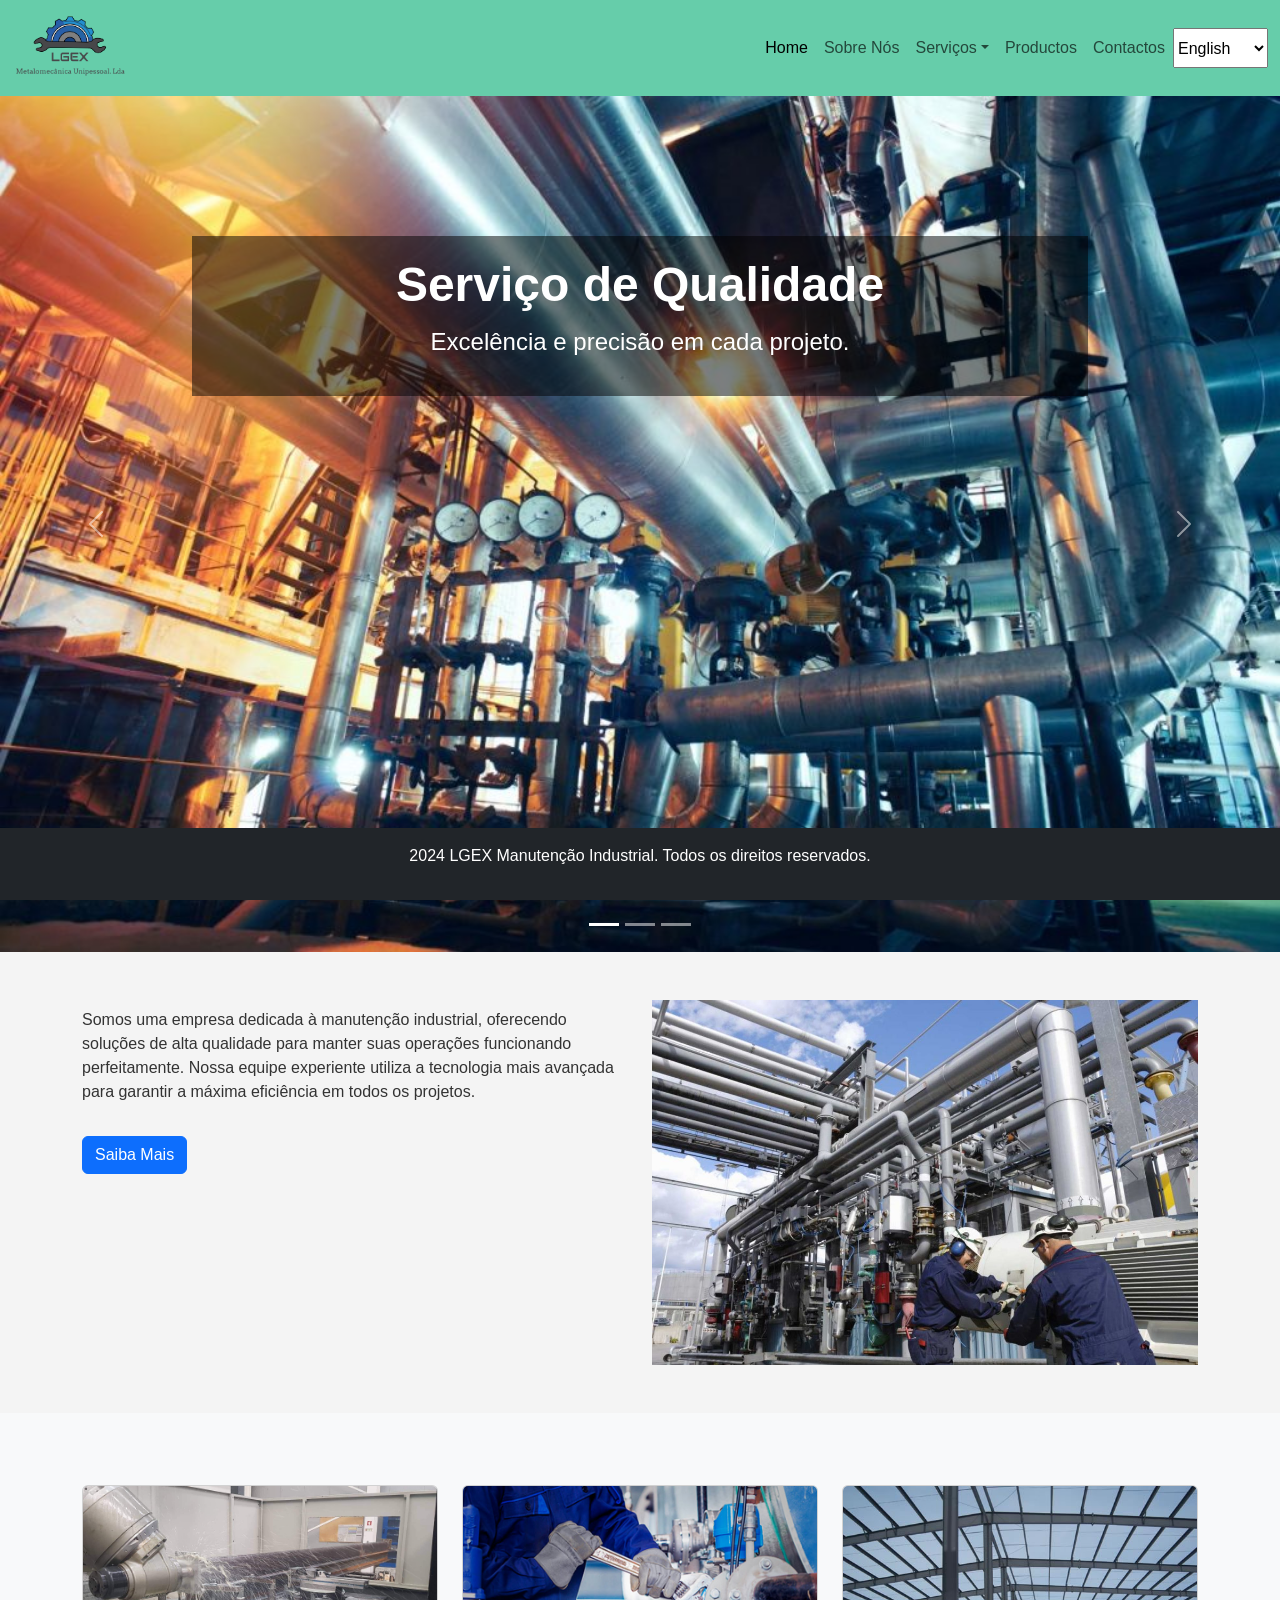
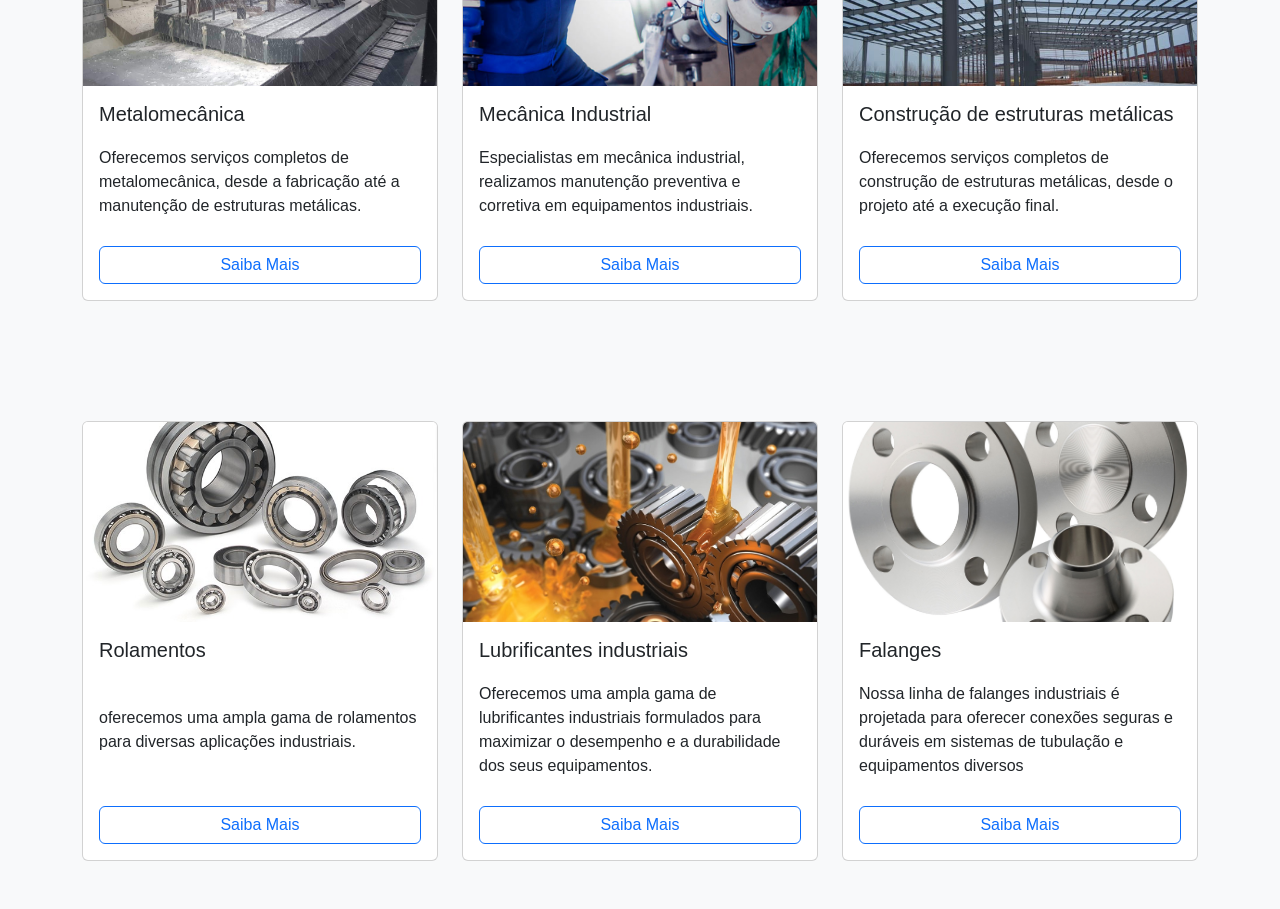
==== index.html @ 0d92b2eb "last on 04.09.2024" ====
<!DOCTYPE html>
<html lang="pt">
<head>
    <meta charset="UTF-8">
    <meta name="viewport" content="width=device-width, initial-scale=1.0">
    <title>Empresa de Manutenção Industrial</title>
    <link href="https://cdn.jsdelivr.net/npm/bootstrap@5.3.0/dist/css/bootstrap.min.css" rel="stylesheet">
    <link rel="stylesheet" href="css/style.css">

    <style>
        body {
            display: flex;
            flex-direction: column;
            min-height: 100vh;
        }
        .content {
            flex: 1;
        }
        footer {
            position: fixed;
            bottom: 0;
            width: 100%;
        }
    </style>
   
 
</head>
<body>
    <!-- Navbar -->
    <nav class="navbar navbar-expand-lg navbar-milk bg-milk">
        <div class="container-fluid">
            <a class="navbar-brand" href="index.html">
                <img src="img/400PngdpiLogo.png" alt="LGEX" height="70">
            </a>
            <button class="navbar-toggler" type="button" data-bs-toggle="collapse" data-bs-target="#navbarNav" aria-controls="navbarNav" aria-expanded="false" aria-label="Toggle navigation">
                <span class="navbar-toggler-icon"></span>
            </button>
            <div class="collapse navbar-collapse" id="navbarNav">
                <ul class="navbar-nav ms-auto">
                    <li class="nav-item">
                        <a class="nav-link active" aria-current="page" href="index.html">Home</a>
                    </li>

                    <li class="nav-item">
                        <a class="nav-link" href="about.html" data-lang="about-us">Sobre Nós</a>
                    </li>

                     <!-- Dropdown de Serviços -->
                <li class="nav-item dropdown">
                    <a class="nav-link dropdown-toggle" href="#" id="navbarDropdownServices" role="button" data-bs-toggle="dropdown" aria-expanded="false" data-lang="services">
                        Serviços
                    </a>
                    <ul class="dropdown-menu" aria-labelledby="navbarDropdownServices">
                        <li><a class="dropdown-item" href="services-metalomecanica.html" data-lang="Metalworking">Metalomecânica</a></li>
                        <li><a class="dropdown-item" href="services-mecanica-industrial.html" data-lang="Industrial-Mechanics">Mecânica Industrial</a></li>
                        <li><a class="dropdown-item" href="services-pintura.html" data-lang="painting">Pintura</a></li>
                        <li><a class="dropdown-item" href="services-reparacao-maquinas.html" data-lang="machine-repair">Reparação de Máquinas</a></li>
                        <li><a class="dropdown-item" href="services-construcao-estruturas.html" data-lang="construction-of-metallic-structures">Construção de Estruturas Metálicas</a></li>
                        <li><a class="dropdown-item" href="services-tratamento-superficies.html" data-lang="surface-treatment">Tratamento de Superfícies</a></li>
                    </ul>
                </li>

                <li class="nav-item">
                    <a class="nav-link" href="products.html" data-lang="products">Produtos</a>
                </li>
				 
                    
                   <li class="nav-item">
                        <a class="nav-link" href="contacts.html" data-lang="contacts">Contatos</a>
                    </li>
                    
                    <label for="language-select"></label>
                    <select id="language-select">
                        <option value="en" >English</option>
                        <option value="fr" >Français</option>
                        <option value="de">Deutsch</option>
                        <option value="pt" >Português</option>
                    </select>

                    

                </ul>
            </div>
        </div>
    </nav>

    <!-- Carousel -->
    <div id="carouselExampleIndicators" class="carousel slide" data-bs-ride="carousel">
        <div class="carousel-indicators">
            <button type="button" data-bs-target="#carouselExampleIndicators" data-bs-slide-to="0" class="active" aria-current="true" aria-label="Slide 1"></button>
            <button type="button" data-bs-target="#carouselExampleIndicators" data-bs-slide-to="1" aria-label="Slide 2"></button>
            <button type="button" data-bs-target="#carouselExampleIndicators" data-bs-slide-to="2" aria-label="Slide 3"></button>
        </div>
        <div class="carousel-inner">
            <div class="carousel-item active">
                <img src="img/industrial2.jpg" class="d-block w-100 carousel-image" alt="Serviço de Qualidade">
                <div class="carousel-caption d-none d-md-block">
                    <h1 data-lang="quality-service">Serviço de Qualidade</h1>
                    <p data-lang="quality-description">Excelência e precisão em cada projeto.</p>
                </div>
            </div>
            <div class="carousel-item">
                <img src="img/industrial1.jfif" class="d-block w-100 carousel-image" alt="Tecnologia Avançada">
                <div class="carousel-caption d-none d-md-block">
                    <h1 data-lang="advanced-technology">Tecnologia Avançada</h1>
                    <p data-lang="technology-description">Inovação para máxima eficiência.</p>
                </div>
            </div>
            <div class="carousel-item">
                <img src="imagem/equipa1.jpg" class="d-block w-100 carousel-image" alt="Equipa Experiente">
                <div class="carousel-caption d-none d-md-block">
                    <h1 data-lang="experienced-team">Equipe Experiente</h1>
                    <p data-lang="team-description">Profissionais altamente qualificados.</p>
                </div>
            </div>
        </div>
        <button class="carousel-control-prev" type="button" data-bs-target="#carouselExampleIndicators" data-bs-slide="prev">
            <span class="carousel-control-prev-icon" aria-hidden="true"></span>
            <span class="visually-hidden">Previous</span>
        </button>
        <button class="carousel-control-next" type="button" data-bs-target="#carouselExampleIndicators" data-bs-slide="next">
            <span class="carousel-control-next-icon" aria-hidden="true"></span>
            <span class="visually-hidden">Next</span>
        </button>
    </div>

    <!-- More Section-->
     <!-- About Us Section -->
    <section class="py-5">
        <div class="container">
            <div class="row">
                <div class="col-md-6">
                    <h2 data-lang=""></h2>
                    <p data-lang="home-description"></p>
                    <a href="about.html" class="btn btn-primary mt-3" data-lang="Find-out-more">Saiba Mais</a>
                </div>
                <div class="col-md-6">
                    <img src="imagem/manutencao.jpg" class="img-fluid" alt="Manutenção Industrial">
                </div>
            </div>
        </div>
    </section>

    <!-- Services Section More -->
    <section class="bg-light py-5">
        <div class="container">
            <h2 class="text-center mb-4"></h2>
            <div class="row">
                <div class="col-md-4">
                    <div class="card mb-4 fixed-card">
                        <img src="imagem/metalo.jfif" class="card-img-top fixed-image" alt="Metalomecânica">
                        <div class="card-body">
                            <h5 class="card-title" data-lang="Metalworking">Metalomecânica</h5>
                            <p class="card-text" data-lang="metalworking-service">Oferecemos serviços completos de metalomecânica, desde a fabricação até a manutenção de estruturas metálicas.</p>
                            <a href="services-metalomecanica.html" class="btn btn-outline-primary" data-lang="Find-out-more">Saiba Mais</a>
                        </div>
                    </div>
                </div>
                <div class="col-md-4">
                    <div class="card mb-4 fixed-card">
                        <img src="imagem/mecanicanica_industrial.jpg" class="card-img-top fixed-image" alt="Mecânica Industrial">
                        <div class="card-body">
                            <h5 class="card-title" data-lang="Industrial-Mechanics">Mecânica Industrial</h5>
                            <p class="card-text" data-lang="Industrial-Mechanics-desc">Especialistas em mecânica industrial, realizamos manutenção preventiva e corretiva em equipamentos industriais.</p>
                            <a href="services-mecanica-industrial.html" class="btn btn-outline-primary" data-lang="Find-out-more">Saiba Mais</a>
                        </div>
                    </div>
                </div>
                <div class="col-md-4">
                    <div class="card mb-4 fixed-card">
                        <img src="imagem/bulding_metelic.jpg" class="card-img-top fixed-image" alt="">
                        <div class="card-body">
                            <h5 class="card-title" data-lang="construction-of-metallic-structures"></h5>
                            <p class="card-text" data-lang="construction-of-metallic-structures-desc">Oferecemos serviços completos de construção de estruturas metálicas, desde o projeto até a execução final.</p>
                            <a href="services-construcao-estruturas.html" class="btn btn-outline-primary" data-lang="Find-out-more">Saiba Mais</a>
                        </div>
                    </div>
                </div>
            </div>
        </div>
    </section>
    

<!-- Services Section More -->
<section class="bg-light py-5">
    <div class="container">
        <h2 class="text-center mb-4"></h2>
        <div class="row">
            <div class="col-md-4">
                <div class="card mb-4 fixed-card">
                    <img src="imagem/rolamentos1.jpg" class="card-img-top fixed-image" alt="Metalomecânica">
                    <div class="card-body">
                        <h5 class="card-title" data-lang="bearings">Rolamentos</h5>
                        <p class="card-text" data-lang="bearings-desc"> oferecemos uma ampla gama de rolamentos para diversas aplicações industriais.</p>
                        <a href="products.html" class="btn btn-outline-primary" data-lang="Find-out-more">Saiba Mais</a>
                    </div>
                </div>
            </div>
            <div class="col-md-4">
                <div class="card mb-4 fixed-card">
                    <img src="imagem/lubrificantes.jpg" class="card-img-top fixed-image" alt="Mecânica Industrial">
                    <div class="card-body">
                        <h5 class="card-title" data-lang="Industrial-lubricants">Lubrificantes industriais</h5>
                        <p class="card-text" data-lang="Industrial-lubricants-desc"></p>
                        <a href="products.html" class="btn btn-outline-primary" data-lang="Find-out-more">Saiba Mais</a>
                    </div>
                </div>
            </div>
            <div class="col-md-4">
                <div class="card mb-4 fixed-card">
                    <img src="imagem/Flanges.jpg" class="card-img-top fixed-image" alt="Flanges">
                    <div class="card-body">
                        <h5 class="card-title" data-lang="flanges">Falanges</h5>
                        <p class="card-text" data-lang="flanges-desc">A pintura industrial é fundamental para proteger e prolongar a vida útil de equipamentos e estruturas metálicas.</p>
                        <a href="products.html" class="btn btn-outline-primary" data-lang="Find-out-more">Saiba Mais</a>
                    </div>
                </div>
            </div>
        </div>
    </div>
</section>



   

    <!-- Footer -->
    <footer class="bg-dark text-white text-center py-3">
        <p data-lang="copyright">&copy; 2024 LGEX Manutenção Industrial. Todos os direitos reservados.</p>
    </footer>

    <script src="https://cdn.jsdelivr.net/npm/bootstrap@5.3.0/dist/js/bootstrap.bundle.min.js"></script>
    <script>
        const translations = {
            pt: {
                'quality-service': 'Serviço de Qualidade',
                'quality-description': 'Excelência e precisão em cada projeto.',
                'advanced-technology': 'Tecnologia Avançada',
                'technology-description': 'Inovação para máxima eficiência.',
                'experienced-team': 'Equipe Experiente',
                'team-description': 'Profissionais altamente qualificados.',
                
                'about-us':'Sobre Nós',
                'services':'Serviços',
                'products':'Productos',
                'contacts':'Contactos',
                'home-description':'Somos uma empresa dedicada à manutenção industrial, oferecendo soluções de alta qualidade para manter suas operações funcionando perfeitamente. Nossa equipe experiente utiliza a tecnologia mais avançada para garantir a máxima eficiência em todos os projetos.',
                'Find-out-more':'Saiba Mais',
                
                'construction-of-metallic-structures':'Construção de estruturas metálicas',
                'construction-of-metallic-structures-desc':'Oferecemos serviços completos de construção de estruturas metálicas, desde o projeto até a execução final.',
                'bearings':'Rolamentos',
                'bearings-desc':' oferecemos uma ampla gama de rolamentos para diversas aplicações industriais.',
                'flanges':'Falanges',
                'flanges-desc':'Nossa linha de falanges industriais é projetada para oferecer conexões seguras e duráveis em sistemas de tubulação e equipamentos diversos',
                'Industrial-lubricants':'Lubrificantes industriais',
                'Industrial-lubricants-desc':'Oferecemos uma ampla gama de lubrificantes industriais formulados para maximizar o desempenho e a durabilidade dos seus equipamentos.',
               

                'metalworking-service':'Oferecemos serviços completos de metalomecânica, desde a fabricação até a manutenção de estruturas metálicas.',
                'Metalworking':'Metalomecânica',
                'copyright':' 2024 LGEX Manutenção Industrial. Todos os direitos reservados.',
                 //about us
                 //Home
                'quality-service': 'Serviço de Qualidade',
                'quality-description': 'Excelência e precisão em cada projeto.',
                'advanced-technology': 'Tecnologia Avançada',
                'technology-description': 'Inovação para máxima eficiência.',
                'experienced-team': 'Equipe Experiente',
                'team-description': 'Profissionais altamente qualificados.',
                
                'about-us':'Sobre Nós',
                'services':'Serviços',
                'products':'Productos',
                'contacts':'Contactos',
                'home-description':'Somos uma empresa dedicada à manutenção industrial, oferecendo soluções de alta qualidade para manter suas operações funcionando perfeitamente. Nossa equipe experiente utiliza a tecnologia mais avançada para garantir a máxima eficiência em todos os projetos.',
                'Find-out-more':'Saiba Mais',
                'Industrial-Mechanics':'Mecânica Industrial',
                'Industrial-Mechanics-desc':'Especialistas em mecânica industrial, realizamos manutenção preventiva e corretiva em equipamentos industriais.',
                'construction-of-metallic-structures':'Construção de estruturas metálicas',
                'construction-of-metallic-structures-desc':'Oferecemos serviços completos de construção de estruturas metálicas, desde o projeto até a execução final.',
                'bearings':'Rolamentos',
                'bearings-desc':' oferecemos uma ampla gama de rolamentos para diversas aplicações industriais.',
                'flanges':'Falanges',
                'flanges-desc':'Nossa linha de falanges industriais é projetada para oferecer conexões seguras e duráveis em sistemas de tubulação e equipamentos diversos',
                'Industrial-lubricants':'Lubrificantes industriais',
                'Industrial-lubricants-desc':'Oferecemos uma ampla gama de lubrificantes industriais formulados para maximizar o desempenho e a durabilidade dos seus equipamentos.',
               

                'metalworking-service':'Oferecemos serviços completos de metalomecânica, desde a fabricação até a manutenção de estruturas metálicas.',
                'Metalworking':'Metalomecânica',
                'copyright':' 2024 LGEX Manutenção Industrial. Todos os direitos reservados.',

                //about us
                'about-us-desc':'Conheça mais sobre a nossa empresa, missão, visão e valores.',
                'about-us-desc1':'Nossa missão é garantir a continuidade operacional das indústrias através de serviços de manutenção preventiva e corretiva, assegurando a máxima eficiência e segurança dos processos industriais de nossos clientes.',
                'about-us-desc2':'Buscamos estabelecer uma relação transparente com nossos clientes, oferecendo suporte através de um atendimento diferenciado, disponível durante o horário comercial de segunda a sexta-feira, e serviços emergenciais aos fins de semana e feriados.',
                'about-us-desc3':'Missão',
                'mission-desc':'Nossa missão é garantir a continuidade operacional das indústrias através de serviços de manutenção preventiva e corretiva, assegurando a máxima eficiência e segurança dos processos industriais de nossos clientes.',
                'vision':'Visão',
                 'vision-desc':'Ser reconhecida como a empresa líder em manutenção industrial, proporcionando soluções inovadoras e sustentáveis que otimizam a operação e o desempenho das indústrias.',
                 'values':'Valores',
                'li1':'Excelência: Comprometimento com a qualidade em cada serviço prestado',
                'li2':'Integridade: Agimos com transparência e ética em todas as relações',
                'li3':'Inovação: Estamos sempre em busca de novas tecnologias e métodos para melhorar nossos serviços.',
                'li4':'Sustentabilidade: Promovemos práticas que respeitam o meio ambiente e contribuem para a sustentabilidade industrial.',
               
                
                
                //Menu dropdown list of services
                'metalworking-service':'Oferecemos serviços completos de metalomecânica, desde a fabricação até a manutenção de estruturas metálicas.',
                'Metalworking':'Metalomecânica',
                'Industrial-Mechanics':'Mecânica Industrial',
                'Industrial-Mechanics-desc':'Especialistas em mecânica industrial, realizamos manutenção preventiva e corretiva em equipamentos industriais.',
                'machine-repair':'Reparação de Máquinas',
                'painting':'Pintura',
                'construction-of-metallic-structures':'Construção de estruturas metálicas',
                'construction-of-metallic-structures-desc':'Oferecemos serviços completos de construção de estruturas metálicas, desde o projeto até a execução final.',
                   //Menu dropdown list of services
                
            },
            fr: {
                'quality-service': 'Service de Qualité',
                'quality-description': 'Excellence et précision dans chaque projet.',
                'advanced-technology': 'Technologie Avancée',
                'technology-description': 'Innovation pour une efficacité maximale.',
                'experienced-team': 'Équipe Expérimentée',
                'team-description': 'Professionnels hautement qualifiés.',
                
                'about-us':'À propos de Nous',
                'services':'Services',
                'products':'Produits',
                'contacts':'Contacts',

                'Metalworking':'Travail des métaux',
                
                'construction-of-metallic-structures':'Construction de structures métalliques',
                'construction-of-metallic-structures-desc':'Nous offrons des services complets de construction de structures métalliques, de la conception à l’exécution finale.',

                'home-description':'Nous sommes une entreprise dédiée à la maintenance industrielle, offrant des solutions de haute qualité pour assurer le bon fonctionnement de vos opérations. Notre équipe expérimentée utilise la technologie la plus avancée pour garantir une efficacité maximale sur chaque projet.',
                'metalworking-service':'Nous offrons des services complets en métallurgie, de la fabrication à la maintenance des structures métalliques.',
                'flanges':'Brides',
                'flanges-desc':'Notre gamme de brides industrielles est conçue pour fournir des connexions sûres et durables dans les systèmes de tuyauterie et divers équipements.',
                'Industrial-lubricants':'Lubrifiants industriels',
                'Industrial-lubricants-desc':'Nous proposons une large gamme de lubrifiants industriels formulés pour maximiser les performances et la durabilité de vos équipements.',

                'copyright':'2024 LGEX Maintenance Industrielle. Tous droits réservés.',
                'bearings':'Roulements',
                'bearings-desc':'Nous proposons une large gamme de roulements pour diverses applications industrielles',
                'Find-out-more':'En savoir plus',
                 //about us
                 'about-us-desc':'Apprenez-en davantage sur notre entreprise, notre mission, notre vision et nos valeurs.',
                'about-us-desc1':'Notre mission est de garantir la continuité opérationnelle des industries grâce à des services de maintenance préventive et corrective, garantissant une efficacité et une sécurité maximales des processus industriels de nos clients.',
                'about-us-desc2':'Nous cherchons à établir une relation transparente avec nos clients, en offrant une assistance à travers un service différencié, disponible pendant les heures de bureau du lundi au vendredi, et des services durgence le week-end et les jours fériés.',
                'about-us-desc3':'Mission',
                'mission-desc':'Notre mission est de garantir la continuité opérationnelle des industries grâce à des services de maintenance préventive et corrective, garantissant une efficacité et une sécurité maximales des processus industriels de nos clients.',
                'vision':'Vision',
                'vision-desc':'Être reconnue comme l’entreprise leader en maintenance industrielle, fournissant des solutions innovantes et durables qui optimisent le fonctionnement et la performance des industries.',
                'values':'Valeurs',
                'li1':'Excellence : engagement envers la qualité dans chaque service fourni',
                'li2':'Intégrité : Nous agissons avec transparence et éthique dans toutes les relations',
                'li3':'Innovation : Nous sommes toujours à la recherche de nouvelles technologies et méthodes pour améliorer nos services.',
                'li4':'Durabilité : Nous promouvons des pratiques respectueuses de l’environnement et contribuons à la durabilité industrielle.',
                'painting':'Peinture',
               
               
                //about us
                'about-us-desc':'Erfahren Sie mehr über unser Unternehmen, unsere Mission, unsere Vision und unsere Werte.',
                'about-us-desc1':'Unsere Mission ist es, die Betriebskontinuität der Industrien durch vorbeugende und korrigierende Wartungsdienste zu gewährleisten und so maximale Effizienz und Sicherheit der industriellen Prozesse unserer Kunden zu gewährleisten.',
                'about-us-desc2':'Wir streben eine transparente Beziehung zu unseren Kunden an und bieten Unterstützung durch differenzierten Service, der während der Geschäftszeiten von Montag bis Freitag verfügbar ist, sowie Notdienste an Wochenenden und Feiertagen.',
                'about-us-desc3':'Mission',
                'mission-desc':'Unsere Mission ist es, die Betriebskontinuität der Industrien durch vorbeugende und korrigierende Wartungsdienste zu gewährleisten und so maximale Effizienz und Sicherheit der industriellen Prozesse unserer Kunden zu gewährleisten.',
                'vision':'Vision',
                'vision-desc':'Anerkennung als führendes Unternehmen in der industriellen Instandhaltung, das innovative und nachhaltige Lösungen bereitstellt, die den Betrieb und die Leistung von Industrien optimieren',
                'values':'Werte',
                'li1':'Exzellenz: Verpflichtung zur Qualität bei jeder erbrachten Dienstleistung',
                'li2':'Integrität: Wir handeln in allen Beziehungen transparent und ethisch',
                'li3':'Innovation: Wir sind ständig auf der Suche nach neuen Technologien und Methoden, um unsere Dienstleistungen zu verbessern.',
                'li4':'Nachhaltigkeit: Wir fördern Praktiken, die die Umwelt respektieren und zur industriellen Nachhaltigkeit beitragen.',
                'painting':'Malerei',
                'machine-repair':'Maschinenreparatur',
                'surface-treatment':'Oberflächenbehandlung',

                //about us
                'about-us-desc':'Learn more about our company, mission, vision and values.',
                'about-us-desc1':'Our mission is to guarantee the operational continuity of industries through preventive and corrective maintenance services, ensuring maximum efficiency and safety of our customers industrial processes.',
                'about-us-desc2':'We seek to establish a transparent relationship with our customers, offering support through differentiated service, available during business hours from Monday to Friday, and emergency services on weekends and holidays.',
                'about-us-desc3':'Mission',
                'mission-desc':'Our mission is to guarantee the operational continuity of industries through preventive and corrective maintenance services, ensuring maximum efficiency and safety of our customers industrial processes.',
                'vision':'Vision',
                'vision-desc':'To be recognized as the leading company in industrial maintenance, providing innovative and sustainable solutions that optimize the operation and performance of industries.',
                'values':'Values',
                'li1':'Excellence: Commitment to quality in each service provided.',
                'li2':'Integrity: We act with transparency and ethics in all relationships.',
                'li3':'Innovation: Wir sind ständig auf der Suche nach neuen Technologien und Methoden, um unsere Dienstleistungen zu verbessern.',
                'li4':'Sustainability: We promote practices that respect the environment and contribute to industrial sustainability.',
                'machine-repair':'Machine Repair',
                'surface-treatment':'Surface Treatment',
                'quality-service': 'Service de Qualité',
                'quality-description': 'Excellence et précision dans chaque projet.',
                'advanced-technology': 'Technologie Avancée',
                'technology-description': 'Innovation pour une efficacité maximale.',
                'experienced-team': 'Équipe Expérimentée',
                'team-description': 'Professionnels hautement qualifiés.',
                
                'about-us':'À propos de Nous',
                'services':'Services',
                'products':'Produits',
                'contacts':'Contacts',

               
                'Industrial-Mechanics':'Mécanique industrielle',
                'Industrial-Mechanics-desc':'Spécialistes en mécanique industrielle, nous réalisons la maintenance préventive et corrective des équipements industriels.',
                'construction-of-metallic-structures':'Construction de structures métalliques',
                'construction-of-metallic-structures-desc':'Nous offrons des services complets de construction de structures métalliques, de la conception à l’exécution finale.',

                'home-description':'Nous sommes une entreprise dédiée à la maintenance industrielle, offrant des solutions de haute qualité pour assurer le bon fonctionnement de vos opérations. Notre équipe expérimentée utilise la technologie la plus avancée pour garantir une efficacité maximale sur chaque projet.',
               
                'flanges':'Brides',
                'flanges-desc':'Notre gamme de brides industrielles est conçue pour fournir des connexions sûres et durables dans les systèmes de tuyauterie et divers équipements.',
                'Industrial-lubricants':'Lubrifiants industriels',
                'Industrial-lubricants-desc':'Nous proposons une large gamme de lubrifiants industriels formulés pour maximiser les performances et la durabilité de vos équipements.',

                'copyright':'2024 LGEX Maintenance Industrielle. Tous droits réservés.',
                'bearings':'Roulements',
                'bearings-desc':'Nous proposons une large gamme de roulements pour diverses applications industrielles',
                'Find-out-more':'En savoir plus',
                'machine-repair':'',
                
                //about us
                'about-us-desc':'Apprenez-en davantage sur notre entreprise, notre mission, notre vision et nos valeurs.',
                'about-us-desc1':'Notre mission est de garantir la continuité opérationnelle des industries grâce à des services de maintenance préventive et corrective, garantissant une efficacité et une sécurité maximales des processus industriels de nos clients.',
                'about-us-desc2':'Nous cherchons à établir une relation transparente avec nos clients, en offrant une assistance à travers un service différencié, disponible pendant les heures de bureau du lundi au vendredi, et des services durgence le week-end et les jours fériés.',
                'about-us-desc3':'Mission',
                'mission-desc':'Notre mission est de garantir la continuité opérationnelle des industries grâce à des services de maintenance préventive et corrective, garantissant une efficacité et une sécurité maximales des processus industriels de nos clients.',
                'vision':'Vision',
                'vision-desc':'Être reconnue comme l’entreprise leader en maintenance industrielle, fournissant des solutions innovantes et durables qui optimisent le fonctionnement et la performance des industries.',
                'values':'Valeurs',
                'li1':'Excellence : engagement envers la qualité dans chaque service fourni',
                'li2':'Intégrité : Nous agissons avec transparence et éthique dans toutes les relations',
                'li3':'Innovation : Nous sommes toujours à la recherche de nouvelles technologies et méthodes pour améliorer nos services.',
                'li4':'Durabilité : Nous promouvons des pratiques respectueuses de l’environnement et contribuons à la durabilité industrielle.',
                'painting':'Peinture',
                'machine-repair':'Réparation de machines',
              
                 //Menu dropdown list of services
                 'Metalworking':'Travail des métaux',
                 'metalworking-service':'Nous offrons des services complets en métallurgie, de la fabrication à la maintenance des structures métalliques.',
                 'Industrial-Mechanics':'Mécanique industrielle',
                'Industrial-Mechanics-desc':'Spécialistes en mécanique industrielle, nous réalisons la maintenance préventive et corrective des équipements industriels.',
                'painting':'Pintura',
                'machine-repair':'Réparation de machines',
                'construction-of-metallic-structures':'Construction de structures métalliques',
                'construction-of-metallic-structures-desc':'Nous offrons des services complets de construction de structures métalliques, de la conception à l’exécution finale.',
                'surface-treatment':'Traitement de surface',
                 //Menu dropdown list of services


                


                
            },
            de: {
                'quality-service': 'Qualitätsservice',
                'quality-description': 'Exzellenz und Präzision in jedem Projekt.',
                'advanced-technology': 'Fortschrittliche Technologie',
                'technology-description': 'Innovation für maximale Effizienz.',
                'experienced-team': 'Erfahrenes Team',
                'team-description': 'Hochqualifizierte Fachleute.',

                'about-us':'Über uns',
                'services':'Dienstleistungen',
                'products':'Produkte',
                'contacts':'Kontakte',
                'Find-out-more':'Erfahren Sie mehr',

                'Metalworking':'Metallbearbeitung',
                
                'construction-of-metallic-structures':'Bau von Metallkonstruktionen',
                'construction-of-metallic-structures-desc':'Wir bieten komplette Dienstleistungen im Bereich Metallkonstruktionen an, vom Entwurf bis zur endgültigen Ausführung.',
                'Industrial-lubricants':'Industrieschmierstoffe',
                'Industrial-lubricants-desc':'Wir bieten eine breite Palette an Industrieschmierstoffen an, die darauf ausgelegt sind, die Leistung und Haltbarkeit Ihrer Geräte zu maximieren.',

                'home-description':'Wir sind ein Unternehmen, das sich auf die industrielle Wartung spezialisiert hat und hochwertige Lösungen bietet, um einen reibungslosen Betrieb Ihres Betriebs zu gewährleisten. Unser erfahrenes Team nutzt modernste Technologie, um bei jedem Projekt maximale Effizienz zu gewährleisten.',
                'metalworking-service':'Wir bieten komplette Metallbearbeitungsdienstleistungen an, von der Herstellung bis zur Wartung von Metallkonstruktionen.',
                'bearings':'Lager',
                'bearings-desc':'Wir bieten ein breites Sortiment an Lagern für verschiedene Industrieanwendungen',
                'flanges':'Flansche',
                'flanges-desc':'Unser Sortiment an Industrieflanschen ist darauf ausgelegt, sichere und dauerhafte Verbindungen in Rohrleitungssystemen und verschiedenen Geräten bereitzustellen.',
               
                 'copyright':'2024 LGEX Industrielle Wartung. Alle Rechte vorbehalten.',
                 //
                 'quality-service': 'Qualitätsservice',
                'quality-description': 'Exzellenz und Präzision in jedem Projekt.',
                'advanced-technology': 'Fortschrittliche Technologie',
                'technology-description': 'Innovation für maximale Effizienz.',
                'experienced-team': 'Erfahrenes Team',
                'team-description': 'Hochqualifizierte Fachleute.',

                'about-us':'Über uns',
                'services':'Dienstleistungen',
                'products':'Produkte',
                'contacts':'Kontakte',
                'Find-out-more':'Erfahren Sie mehr',

               
                'Industrial-Mechanics':'Industriemechanik',
                'Industrial-Mechanics-desc':'Als Spezialisten für Industriemechanik führen wir vorbeugende und korrigierende Wartungsarbeiten an Industrieanlagen durch.',
                'construction-of-metallic-structures':'Bau von Metallkonstruktionen',
                'construction-of-metallic-structures-desc':'Wir bieten komplette Dienstleistungen im Bereich Metallkonstruktionen an, vom Entwurf bis zur endgültigen Ausführung.',
                'Industrial-lubricants':'Industrieschmierstoffe',
                'Industrial-lubricants-desc':'Wir bieten eine breite Palette an Industrieschmierstoffen an, die darauf ausgelegt sind, die Leistung und Haltbarkeit Ihrer Geräte zu maximieren.',

                'home-description':'Wir sind ein Unternehmen, das sich auf die industrielle Wartung spezialisiert hat und hochwertige Lösungen bietet, um einen reibungslosen Betrieb Ihres Betriebs zu gewährleisten. Unser erfahrenes Team nutzt modernste Technologie, um bei jedem Projekt maximale Effizienz zu gewährleisten.',
               
                'bearings':'Lager',
                'bearings-desc':'Wir bieten ein breites Sortiment an Lagern für verschiedene Industrieanwendungen',
                'flanges':'Flansche',
                'flanges-desc':'Unser Sortiment an Industrieflanschen ist darauf ausgelegt, sichere und dauerhafte Verbindungen in Rohrleitungssystemen und verschiedenen Geräten bereitzustellen.',
               
                 'copyright':'2024 LGEX Industrielle Wartung. Alle Rechte vorbehalten.',
                 //about us
                'about-us-desc':'Erfahren Sie mehr über unser Unternehmen, unsere Mission, unsere Vision und unsere Werte.',
                'about-us-desc1':'Unsere Mission ist es, die Betriebskontinuität der Industrien durch vorbeugende und korrigierende Wartungsdienste zu gewährleisten und so maximale Effizienz und Sicherheit der industriellen Prozesse unserer Kunden zu gewährleisten.',
                'about-us-desc2':'Wir streben eine transparente Beziehung zu unseren Kunden an und bieten Unterstützung durch differenzierten Service, der während der Geschäftszeiten von Montag bis Freitag verfügbar ist, sowie Notdienste an Wochenenden und Feiertagen.',
                'about-us-desc3':'Mission',
                'mission-desc':'Unsere Mission ist es, die Betriebskontinuität der Industrien durch vorbeugende und korrigierende Wartungsdienste zu gewährleisten und so maximale Effizienz und Sicherheit der industriellen Prozesse unserer Kunden zu gewährleisten.',
                'vision':'Vision',
                'vision-desc':'Anerkennung als führendes Unternehmen in der industriellen Instandhaltung, das innovative und nachhaltige Lösungen bereitstellt, die den Betrieb und die Leistung von Industrien optimieren',
                'values':'Werte',
                'li1':'Exzellenz: Verpflichtung zur Qualität bei jeder erbrachten Dienstleistung',
                'li2':'Integrität: Wir handeln in allen Beziehungen transparent und ethisch',
                'li3':'Innovation: Wir sind ständig auf der Suche nach neuen Technologien und Methoden, um unsere Dienstleistungen zu verbessern.',
                'li4':'Nachhaltigkeit: Wir fördern Praktiken, die die Umwelt respektieren und zur industriellen Nachhaltigkeit beitragen.',
               
                
                
                //Menu dropdown list of services
                'Metalworking':'Metallbearbeitung',
                'metalworking-service':'Wir bieten komplette Metallbearbeitungsdienstleistungen an, von der Herstellung bis zur Wartung von Metallkonstruktionen.',
                'Industrial-Mechanics':'Industriemechanik',
                'Industrial-Mechanics-desc':'Als Spezialisten für Industriemechanik führen wir vorbeugende und korrigierende Wartungsarbeiten an Industrieanlagen durch.',
                'painting':'Malerei',
                'machine-repair':'Maschinenreparatur',
                'construction-of-metallic-structures':'Bau von Metallkonstruktionen',
                'construction-of-metallic-structures-desc':'Wir bieten komplette Dienstleistungen im Bereich Metallkonstruktionen an, vom Entwurf bis zur endgültigen Ausführung.',
                'surface-treatment':'Oberflächenbehandlung',
                 //Menu dropdown list of services



                

            },
            en: {  // Traduções para inglês
                'quality-service': 'Quality Service',
                'quality-description': 'Excellence and precision in every project.',
                'advanced-technology': 'Advanced Technology',
                'technology-description': 'Innovation for maximum efficiency.',
                'experienced-team': 'Experienced Team',
                'team-description': 'Highly skilled professionals.',
                'Find-out-more':'Find Out More',

                'about-us':'About us',
                'services':'Services',
                'products':'Products',
                'contacts':'Contacts',

                'Metalworking':'Metalworking',
                
                
                'bearings':'Bearings',
                'bearings-desc':'We offer a wide range of bearings for various industrial applications',
                'flanges':'Flanges',
                'flanges-desc':'Our line of industrial flanges is designed to provide safe and durable connections in piping systems and various equipment.',
                'Industrial-lubricants':'Industrial lubricants',
                'Industrial-lubricants-desc':'We offer a wide range of industrial lubricants formulated to maximize the performance and durability of your equipment.',
               
                'home-description':'We are a company dedicated to industrial maintenance, offering high-quality solutions to keep your operations running smoothly. Our experienced team uses the most advanced technology to ensure maximum efficiency on every project.',
                 'metalworking-service':'We offer complete metalworking services, from manufacturing to maintenance of metal structures.',
                'copyright':'2024 LGEX Industrial Maintenance. All rights reserved.',
                //
                  // Traduções para inglês
                  'quality-service': 'Quality Service',
                'quality-description': 'Excellence and precision in every project.',
                'advanced-technology': 'Advanced Technology',
                'technology-description': 'Innovation for maximum efficiency.',
                'experienced-team': 'Experienced Team',
                'team-description': 'Highly skilled professionals.',
                'Find-out-more':'Find Out More',

                'about-us':'About us',
                'services':'Services',
                'products':'Products',
                'contacts':'Contacts',

               
                'Industrial-Mechanics':'Industrial Mechanics',
                'Industrial-Mechanics-desc':'Specialists in industrial mechanics, we carry out preventive and corrective maintenance on industrial equipment.',
                'construction-of-metallic-structures':'Construction of metallic structures',
                'construction-of-metallic-structures-desc':'We offer complete metal structure construction services, from design to final execution.',
                'bearings':'Bearings',
                'bearings-desc':'We offer a wide range of bearings for various industrial applications',
                'flanges':'Flanges',
                'flanges-desc':'Our line of industrial flanges is designed to provide safe and durable connections in piping systems and various equipment.',
                'Industrial-lubricants':'Industrial lubricants',
                'Industrial-lubricants-desc':'We offer a wide range of industrial lubricants formulated to maximize the performance and durability of your equipment.',
               
                'home-description':'We are a company dedicated to industrial maintenance, offering high-quality solutions to keep your operations running smoothly. Our experienced team uses the most advanced technology to ensure maximum efficiency on every project.',
              
                'copyright':'2024 LGEX Industrial Maintenance. All rights reserved.',
               

                
                 
                //about us
                'about-us-desc':'Learn more about our company, mission, vision and values.',
                'about-us-desc1':'Our mission is to guarantee the operational continuity of industries through preventive and corrective maintenance services, ensuring maximum efficiency and safety of our customers industrial processes.',
                'about-us-desc2':'We seek to establish a transparent relationship with our customers, offering support through differentiated service, available during business hours from Monday to Friday, and emergency services on weekends and holidays.',
                'about-us-desc3':'Mission',
                'mission-desc':'Our mission is to guarantee the operational continuity of industries through preventive and corrective maintenance services, ensuring maximum efficiency and safety of our customers industrial processes.',
                'vision':'Vision',
                'vision-desc':'To be recognized as the leading company in industrial maintenance, providing innovative and sustainable solutions that optimize the operation and performance of industries.',
                'values':'Values',
                'li1':'Excellence: Commitment to quality in each service provided.',
                'li2':'Integrity: We act with transparency and ethics in all relationships.',
                'li3':'Innovation: Wir sind ständig auf der Suche nach neuen Technologien und Methoden, um unsere Dienstleistungen zu verbessern.',
                'li4':'Sustainability: We promote practices that respect the environment and contribute to industrial sustainability.',
               
                

                 //Menu dropdown list of services
                 'Metalworking':'Metalworking',
                 'metalworking-service':'We offer complete metalworking services, from manufacturing to maintenance of metal structures.',
                 'Industrial-Mechanics':'Industrial Mechanics',
                 'Industrial-Mechanics-desc':'Specialists in industrial mechanics, we carry out preventive and corrective maintenance on industrial equipment.',
                 'painting':'Paint',
                 'machine-repair':'Machine Repair',
                 'construction-of-metallic-structures':'Construction of metallic structures',
                 'construction-of-metallic-structures-desc':'We offer complete metal structure construction services, from design to final execution.',
                 'surface-treatment':'Surface Treatment',
                 //Menu dropdown list of services

       
    }

        };

        document.addEventListener("DOMContentLoaded", function() {
    var selectElement = document.getElementById("language-select");

    // Função para alterar o idioma e salvar a escolha
    function changeLanguage(language) {
        document.querySelectorAll('[data-lang]').forEach(el => {
            el.textContent = translations[language][el.getAttribute('data-lang')];
        });
        localStorage.setItem('selectedLanguage', language); // Salva o idioma no localStorage
    }

    // Carregar o idioma salvo no localStorage ao abrir a página
    var savedLanguage = localStorage.getItem('selectedLanguage');
    if (savedLanguage) {
        changeLanguage(savedLanguage);
        selectElement.value = savedLanguage; // Ajusta o seletor para refletir o idioma salvo
    } else {
        changeLanguage('pt'); // Define o idioma padrão para Português ao carregar a página
    }

    // Evento de mudança para o seletor de idiomas
    selectElement.addEventListener("change", function() {
        var selectedValue = selectElement.value; // Obtém o valor selecionado atual
        changeLanguage(selectedValue); // Chama a função com o novo idioma selecionado
    });
});
    </script>



</body>
</html>
---- css/style.css ----
body {
    font-family: Arial, sans-serif;
}

.container-fluid {
    color: #F0F8FF;
}

.carousel-caption {
    background-color: rgba(0, 0, 0, 0.5);
    padding: 20px;
}

.carousel-caption h1 {
    font-size: 3em;
    font-weight: bold;
    margin-bottom: 10px;
}

.carousel-caption p {
    font-size: 1.5em;
}

footer {
    background-color: #000;
    bottom:0;
    left:0;
    right:0;
   
    text-align:center;
   
}

/* Faz com que o conteúdo principal ocupe todo o espaço disponível */
html, body {
    height: 100%;
}
.content-wrap {
    min-height: 100%;
    display: flex;
    flex-direction: column;
}
.content {
    flex: 1;
}

.flag-container {
    display: flex;
    gap: 10px;
    margin: 20px;
}
.flag {
    width: 50px;
    cursor: pointer;
}

.navbar ul {
    text-align: center;
  }



.navbar a:hover {
    text-decoration: white;
  }

  

/* CSS personalizado para ajustar a posição das legendas do carrossel */
.carousel-caption {
    bottom: 65%; /* Ajuste este valor para mover a legenda para cima ou para baixo */
}

/* Estilo para cards com tamanho fixo */
.fixed-card {
    height: 100%;
    display: flex;
    flex-direction: column;
}

/* Estilo para imagens dentro dos cards */
.fixed-image {
    width: 100%;
    height: 200px; /* Define uma altura fixa para as imagens */
    object-fit: cover; /* Garante que a imagem preencha o espaço sem distorcer */
}

/* Garante que o corpo do card preencha o espaço restante */
.fixed-card .card-body {
    flex-grow: 1;
    display: flex;
    flex-direction: column;
    justify-content: space-between;
}

/* Adicionar espaçamento adicional ao formulário de contato */
.form-label {
    margin-bottom: 10px;
}

.form-control {
    margin-bottom: 15px;
}

/* Adicionar espaçamento ao mapa */
.map-responsive {
    margin-top: 20px;
}

/* */
/* Google Fonts */
@import url('https://fonts.googleapis.com/css2?family=Roboto:wght@400;700&family=Montserrat:wght@700&display=swap');

body {
    font-family: 'Roboto', sans-serif;
    background-color: #f4f4f4;
    color: #333;
}

h1, h2, h3, h4, h5 {
    font-family: 'Montserrat', sans-serif;
}

.navbar, footer {
    background-color: #66CDAA;
    color: white;
}

.nav-link, .btn {
    transition: color 0.3s ease, background-color 0.3s ease;
}

.nav-link:hover, .btn:hover {
    color: #000;
    background-color: #ddd;
}

.content {
    padding: 20px;
    background-color: white;
    box-shadow: 0 2px 5px rgba(0,0,0,0.1);
    margin: 20px;
    border-radius: 8px;
}
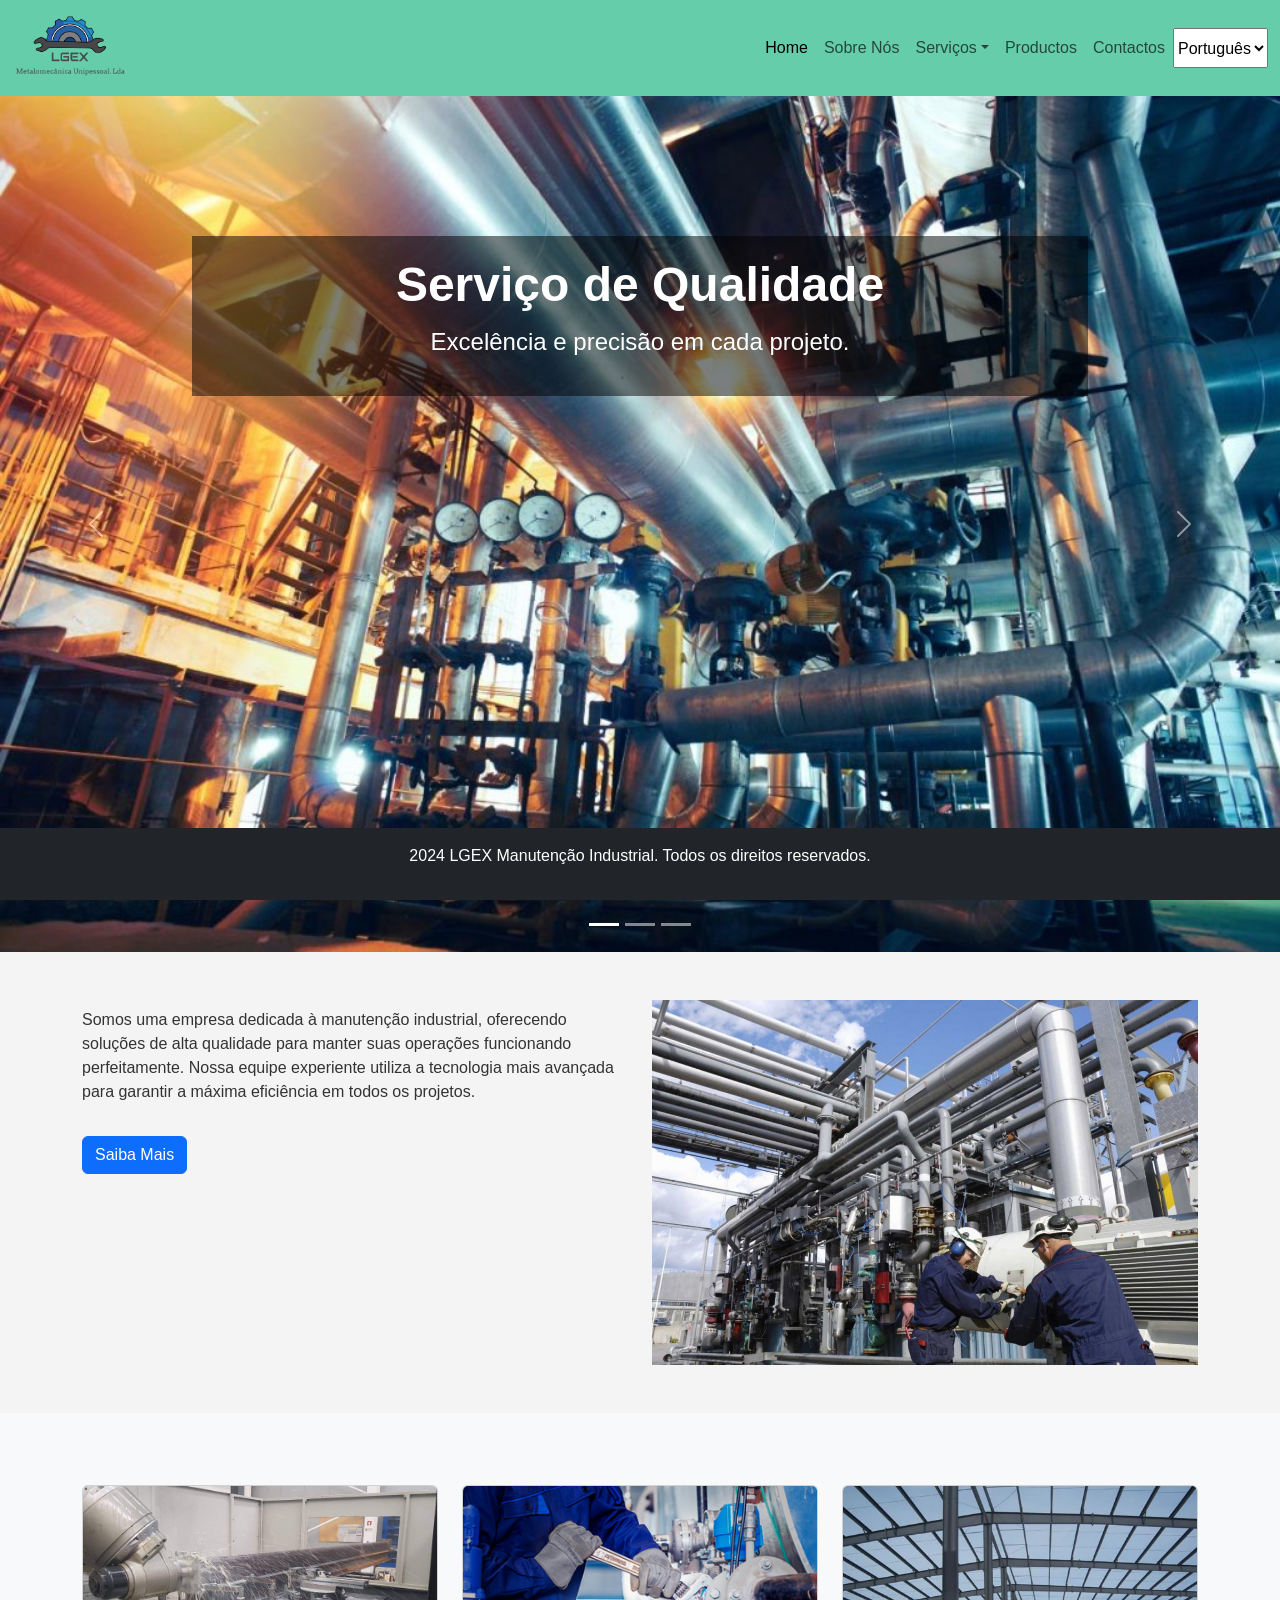
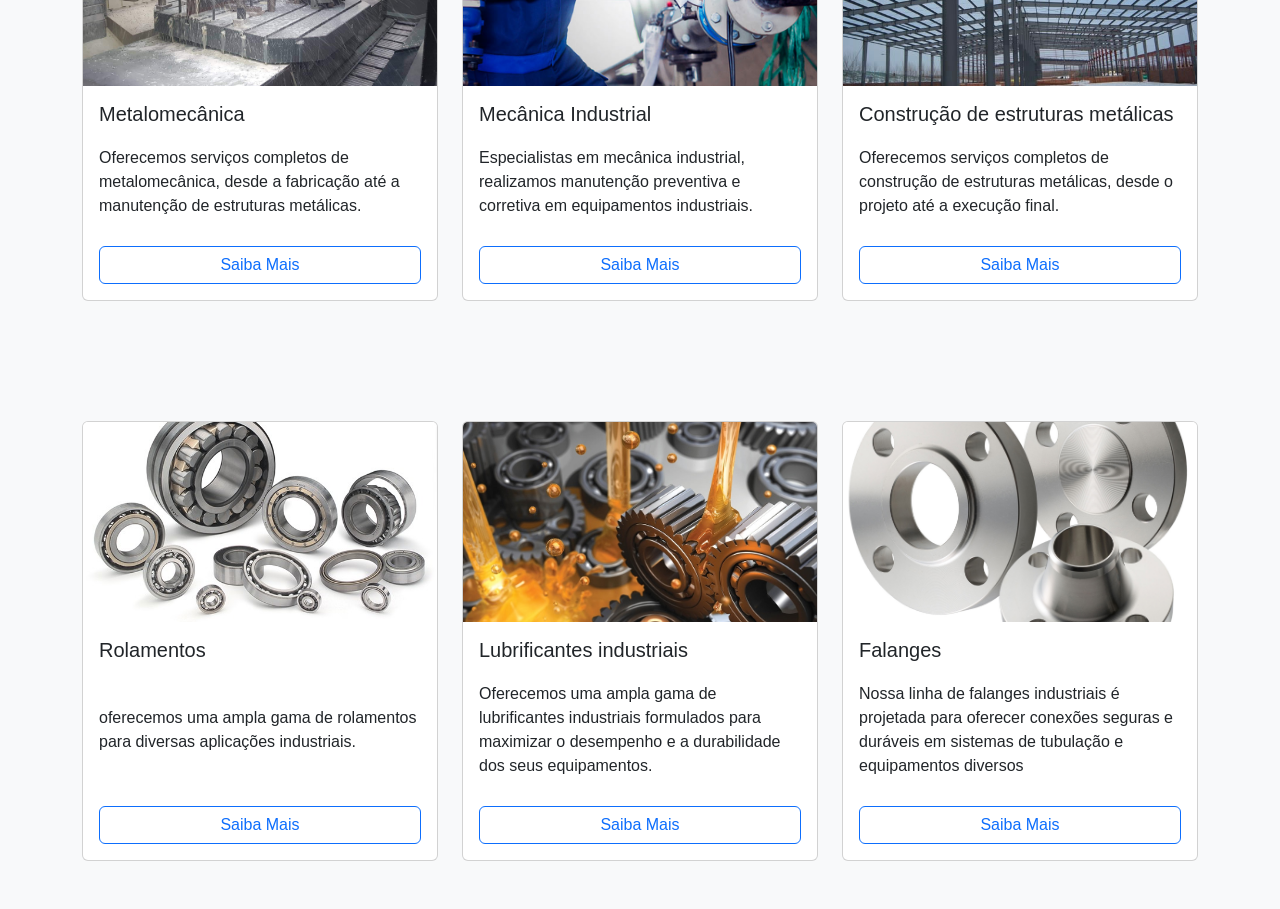
==== commit b901ca74: "last on 04.09.2024" ====
--- a/index.html
+++ b/index.html
@@ -74,7 +74,7 @@
                         <option value="en" >English</option>
                         <option value="fr" >Français</option>
                         <option value="de">Deutsch</option>
-                        <option value="pt" >Português</option>
+                        <option value="pt" selected>Português</option>
                     </select>
 
                     
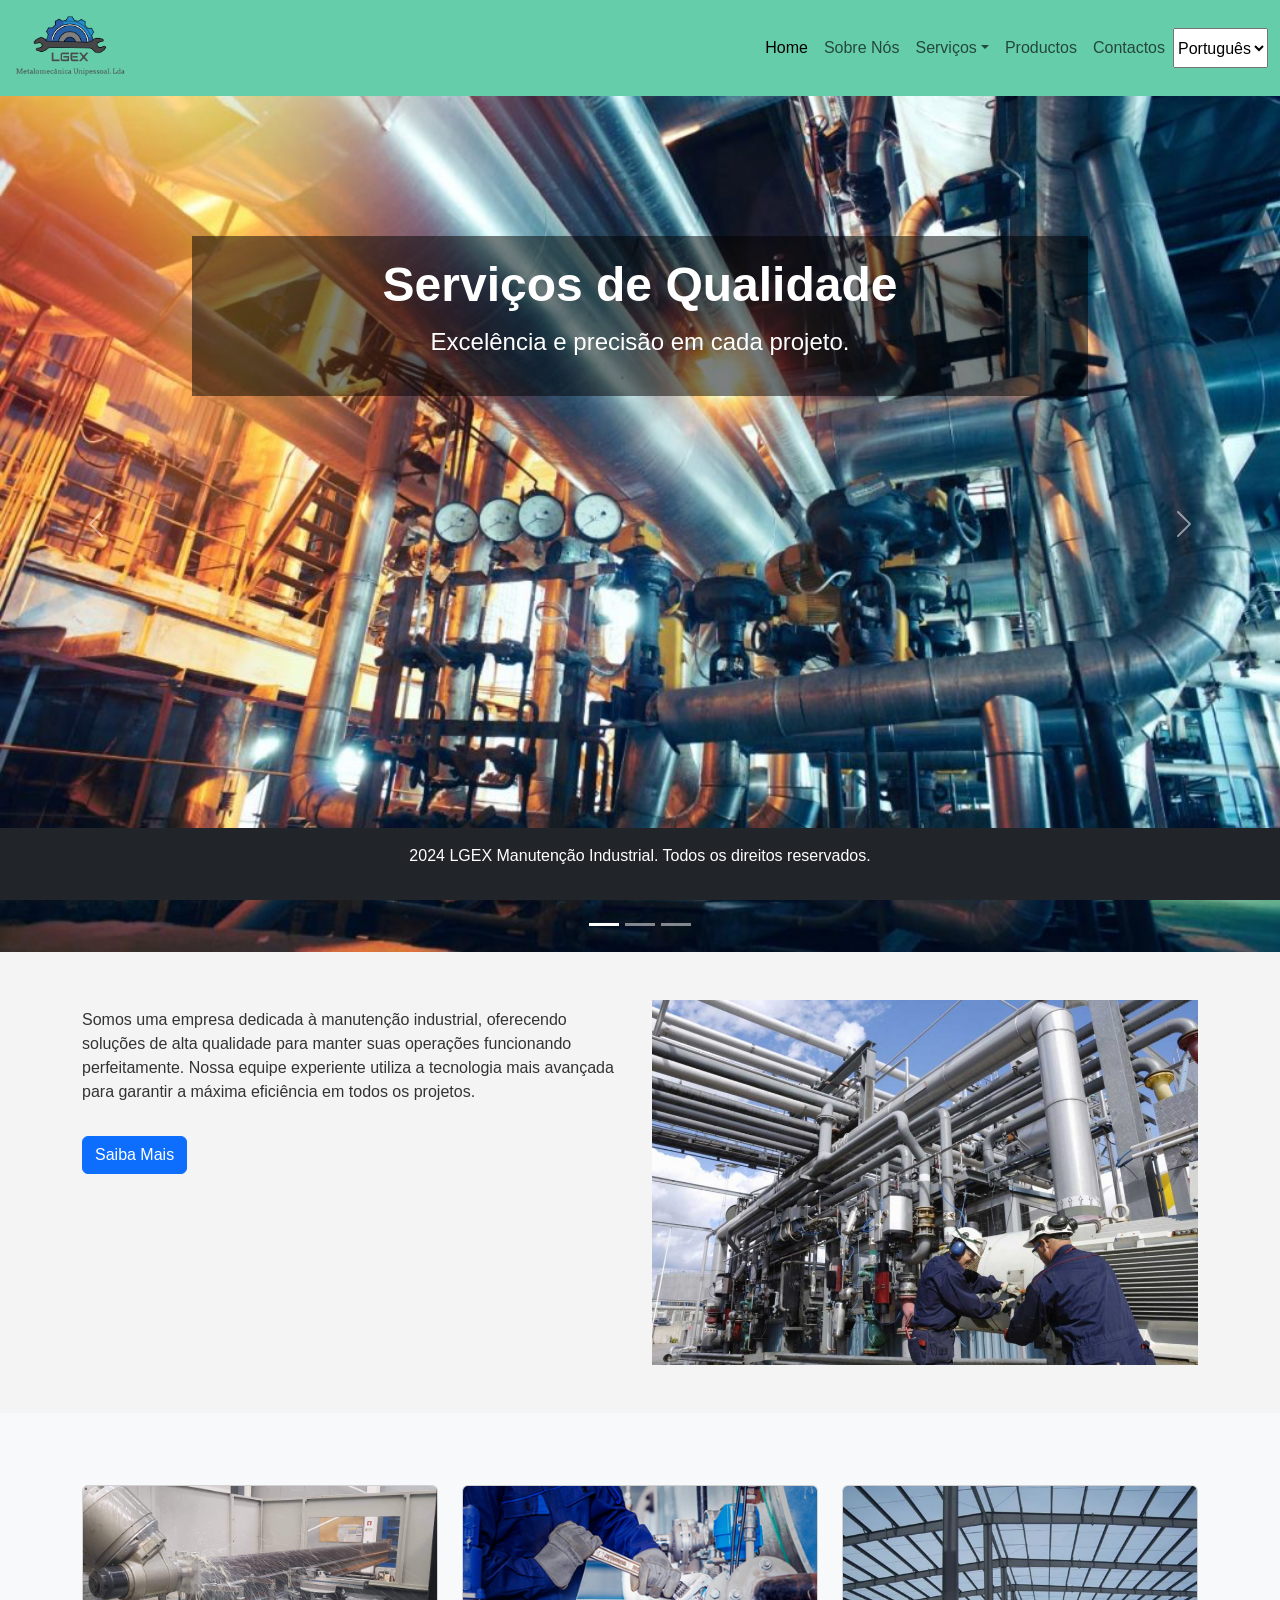
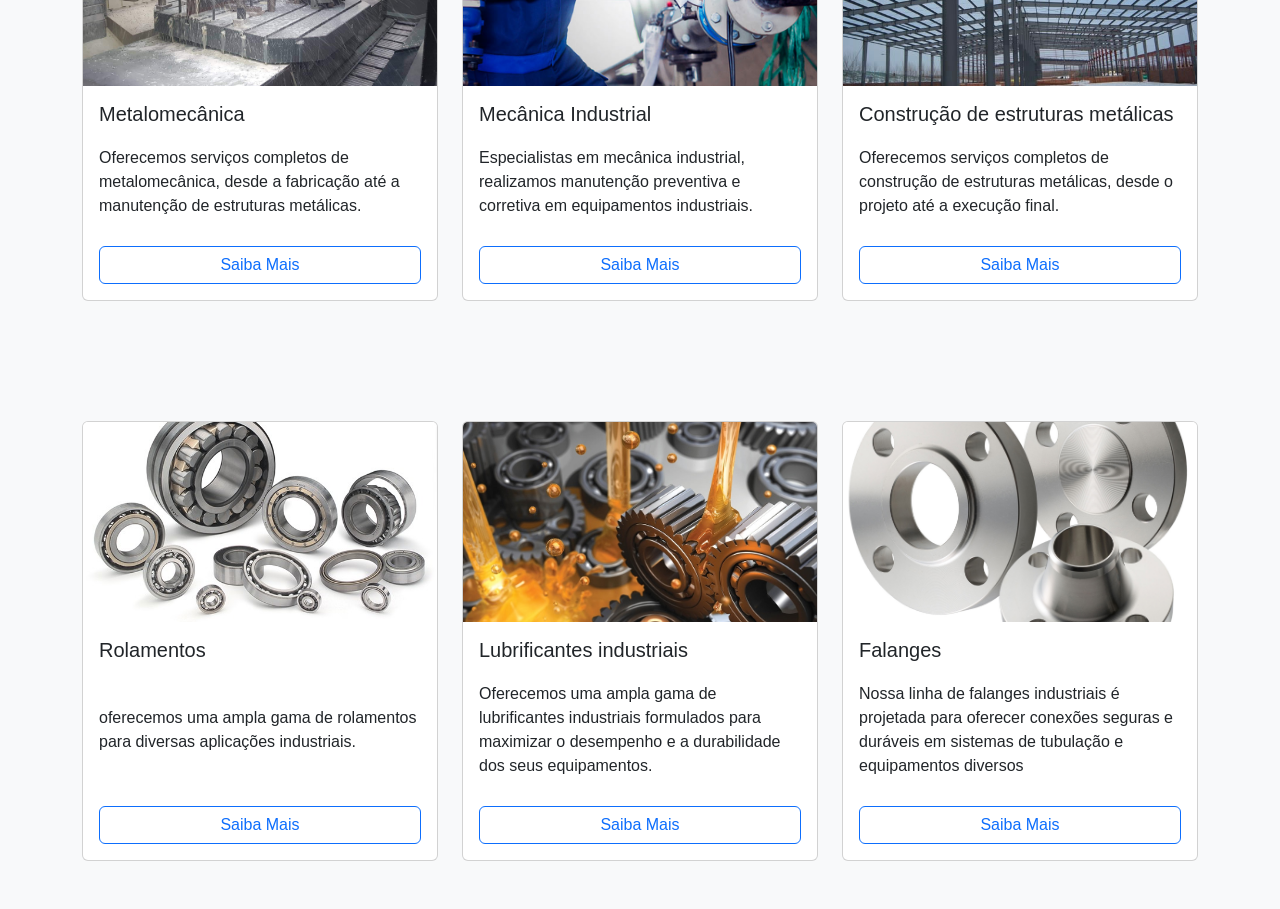
==== commit ee118916: "change service to services" ====
--- a/index.html
+++ b/index.html
@@ -233,7 +233,7 @@
     <script>
         const translations = {
             pt: {
-                'quality-service': 'Serviço de Qualidade',
+                'quality-service': 'Serviços de Qualidade',
                 'quality-description': 'Excelência e precisão em cada projeto.',
                 'advanced-technology': 'Tecnologia Avançada',
                 'technology-description': 'Inovação para máxima eficiência.',
@@ -262,7 +262,7 @@
                 'copyright':' 2024 LGEX Manutenção Industrial. Todos os direitos reservados.',
                  //about us
                  //Home
-                'quality-service': 'Serviço de Qualidade',
+                'quality-service': 'Serviços de Qualidade',
                 'quality-description': 'Excelência e precisão em cada projeto.',
                 'advanced-technology': 'Tecnologia Avançada',
                 'technology-description': 'Inovação para máxima eficiência.',
@@ -320,7 +320,7 @@
                 
             },
             fr: {
-                'quality-service': 'Service de Qualité',
+                'quality-service': 'Prestations de qualité',
                 'quality-description': 'Excellence et précision dans chaque projet.',
                 'advanced-technology': 'Technologie Avancée',
                 'technology-description': 'Innovation pour une efficacité maximale.',
@@ -396,7 +396,7 @@
                 'li4':'Sustainability: We promote practices that respect the environment and contribute to industrial sustainability.',
                 'machine-repair':'Machine Repair',
                 'surface-treatment':'Surface Treatment',
-                'quality-service': 'Service de Qualité',
+                'quality-service': 'Prestations de qualité',
                 'quality-description': 'Excellence et précision dans chaque projet.',
                 'advanced-technology': 'Technologie Avancée',
                 'technology-description': 'Innovation pour une efficacité maximale.',
@@ -462,7 +462,7 @@
                 
             },
             de: {
-                'quality-service': 'Qualitätsservice',
+                'quality-service': 'Qualitätsdienstleistungen',
                 'quality-description': 'Exzellenz und Präzision in jedem Projekt.',
                 'advanced-technology': 'Fortschrittliche Technologie',
                 'technology-description': 'Innovation für maximale Effizienz.',
@@ -491,7 +491,7 @@
                
                  'copyright':'2024 LGEX Industrielle Wartung. Alle Rechte vorbehalten.',
                  //
-                 'quality-service': 'Qualitätsservice',
+                 'quality-service': 'Qualitätsdienstleistungen',
                 'quality-description': 'Exzellenz und Präzision in jedem Projekt.',
                 'advanced-technology': 'Fortschrittliche Technologie',
                 'technology-description': 'Innovation für maximale Effizienz.',
@@ -554,7 +554,7 @@
 
             },
             en: {  // Traduções para inglês
-                'quality-service': 'Quality Service',
+                'quality-service': 'Quality Services',
                 'quality-description': 'Excellence and precision in every project.',
                 'advanced-technology': 'Advanced Technology',
                 'technology-description': 'Innovation for maximum efficiency.',
@@ -582,7 +582,7 @@
                 'copyright':'2024 LGEX Industrial Maintenance. All rights reserved.',
                 //
                   // Traduções para inglês
-                  'quality-service': 'Quality Service',
+                  'quality-service': 'Quality Services',
                 'quality-description': 'Excellence and precision in every project.',
                 'advanced-technology': 'Advanced Technology',
                 'technology-description': 'Innovation for maximum efficiency.',
--- a/css/style.css
+++ b/css/style.css
@@ -135,13 +135,6 @@
     background-color: #ddd;
 }
 
-.content {
-    padding: 20px;
-    background-color: white;
-    box-shadow: 0 2px 5px rgba(0,0,0,0.1);
-    margin: 20px;
-    border-radius: 8px;
-}
 
 
 
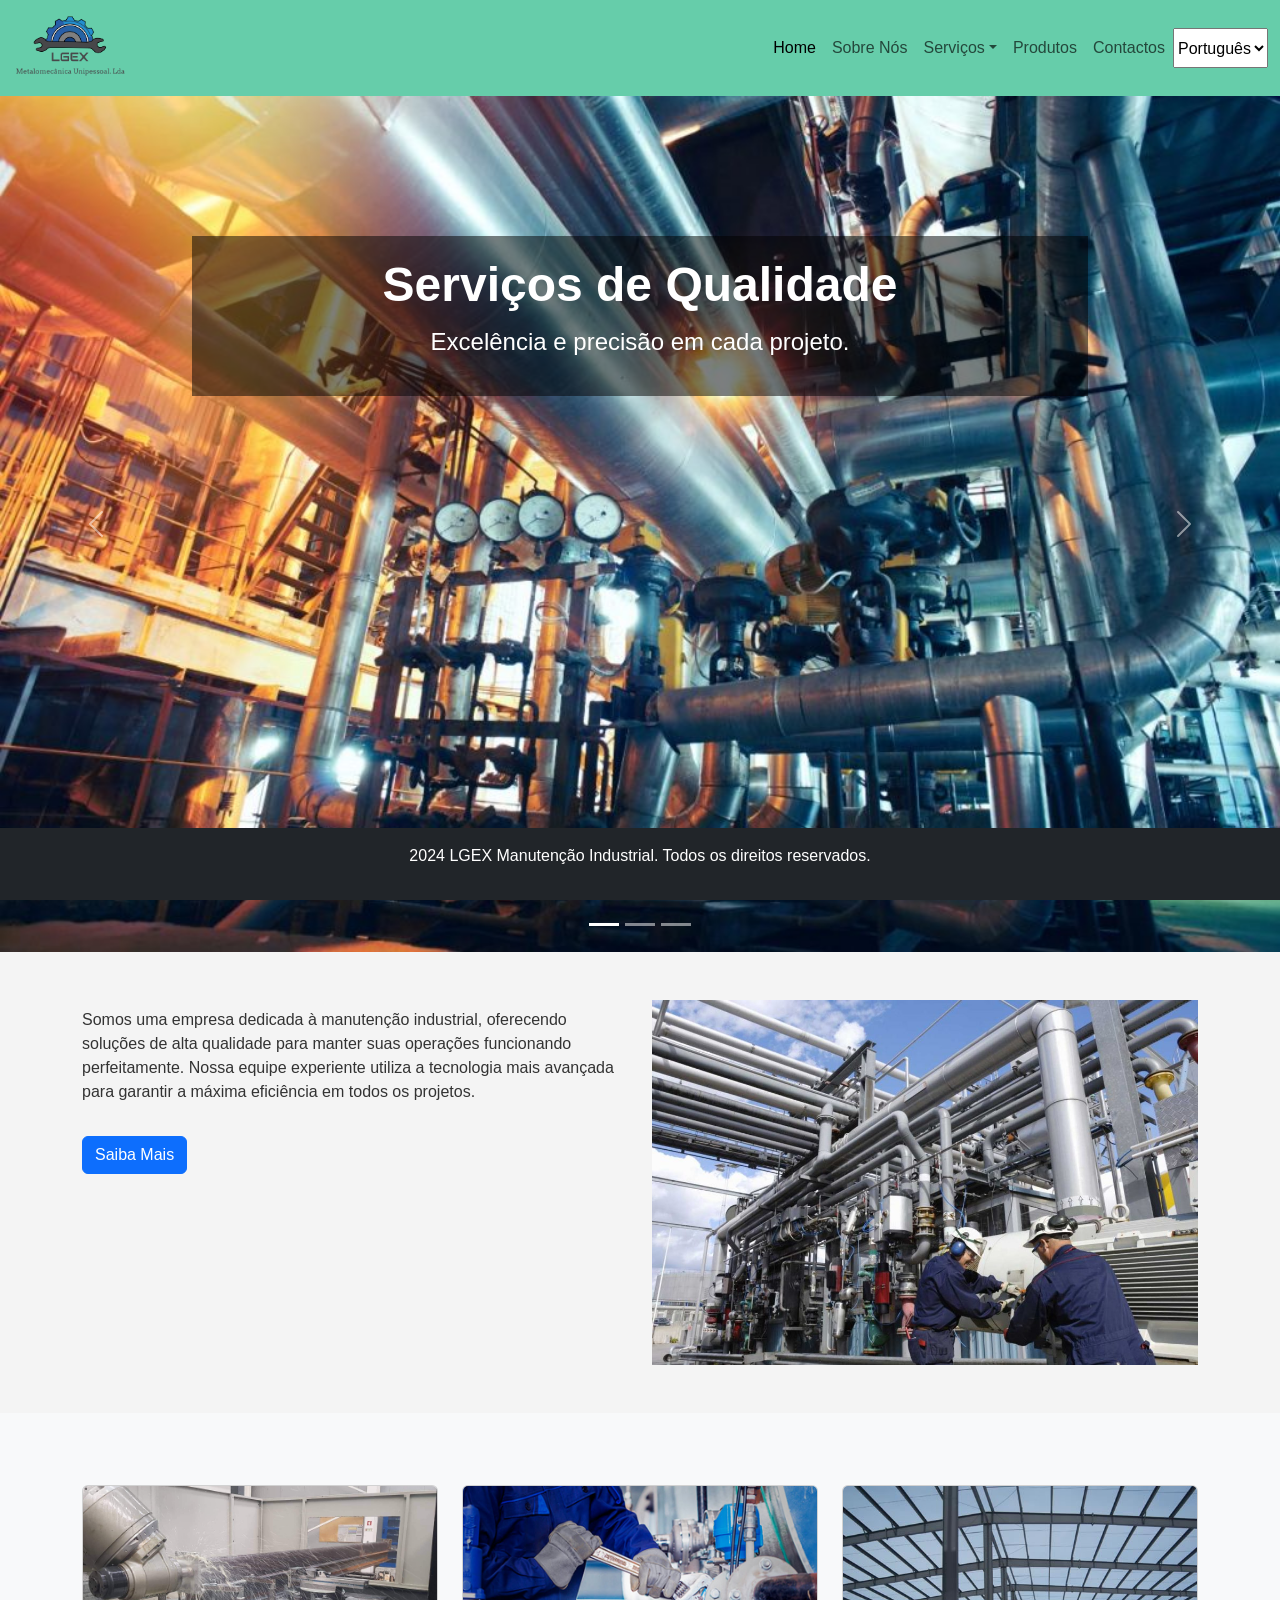
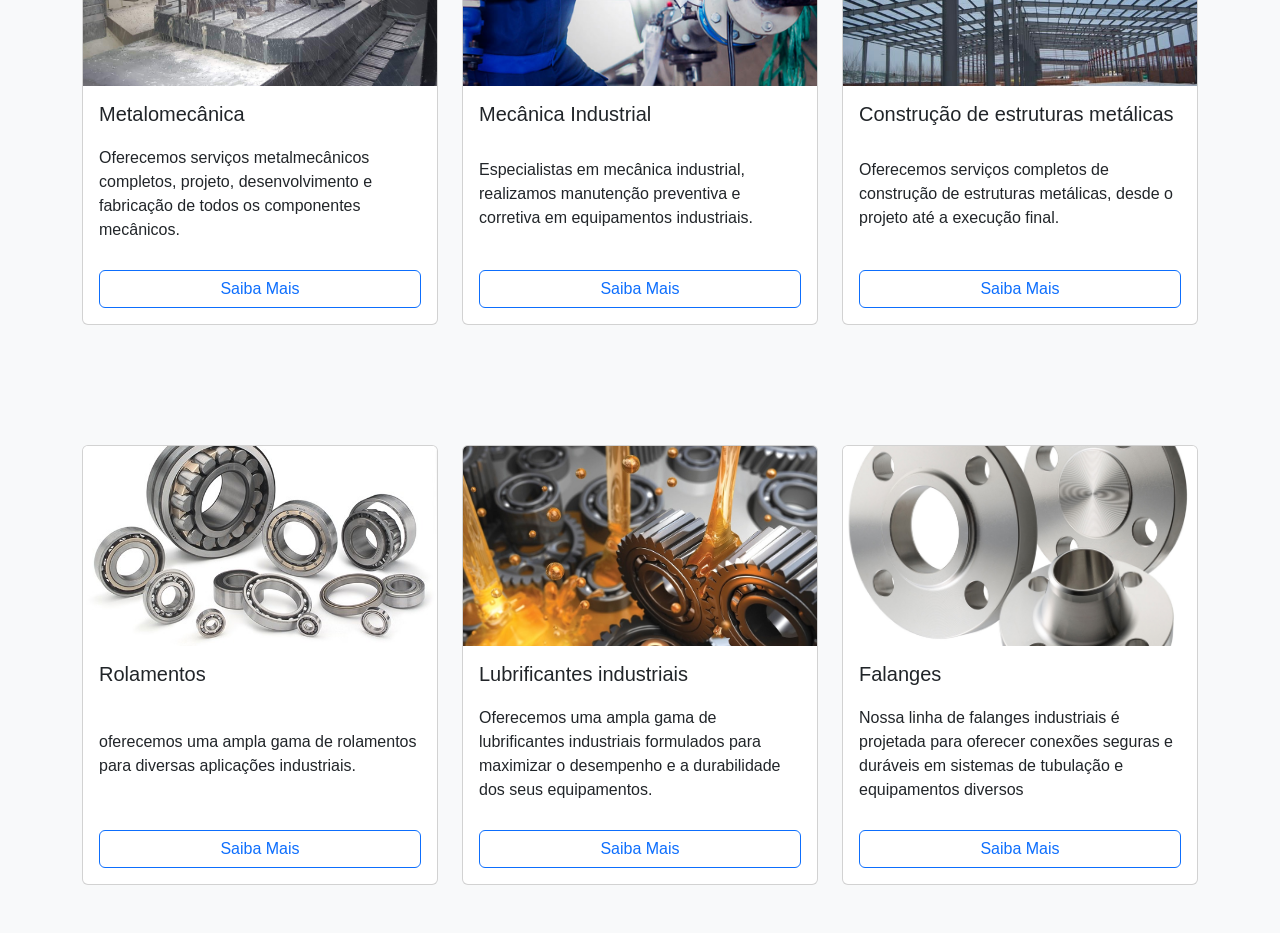
==== commit a1d72439: "Produtos" ====
--- a/index.html
+++ b/index.html
@@ -51,7 +51,7 @@
                         Serviços
                     </a>
                     <ul class="dropdown-menu" aria-labelledby="navbarDropdownServices">
-                        <li><a class="dropdown-item" href="services-metalomecanica.html" data-lang="Metalworking">Metalomecânica</a></li>
+                        <li><a class="dropdown-item" href="services-metalomecanica.html" data-lang="">Metalomecânica</a></li>
                         <li><a class="dropdown-item" href="services-mecanica-industrial.html" data-lang="Industrial-Mechanics">Mecânica Industrial</a></li>
                         <li><a class="dropdown-item" href="services-pintura.html" data-lang="painting">Pintura</a></li>
                         <li><a class="dropdown-item" href="services-reparacao-maquinas.html" data-lang="machine-repair">Reparação de Máquinas</a></li>
@@ -151,7 +151,7 @@
                         <img src="imagem/metalo.jfif" class="card-img-top fixed-image" alt="Metalomecânica">
                         <div class="card-body">
                             <h5 class="card-title" data-lang="Metalworking">Metalomecânica</h5>
-                            <p class="card-text" data-lang="metalworking-service">Oferecemos serviços completos de metalomecânica, desde a fabricação até a manutenção de estruturas metálicas.</p>
+                            <p class="card-text" data-lang="metalworking-service">Oferecemos serviços completos de metalomecânica, desde o projeto, desenvolvimento até o fabrico de todo qualquer componente mecânico.</p>
                             <a href="services-metalomecanica.html" class="btn btn-outline-primary" data-lang="Find-out-more">Saiba Mais</a>
                         </div>
                     </div>
@@ -242,7 +242,7 @@
                 
                 'about-us':'Sobre Nós',
                 'services':'Serviços',
-                'products':'Productos',
+                'products':'Produtos',
                 'contacts':'Contactos',
                 'home-description':'Somos uma empresa dedicada à manutenção industrial, oferecendo soluções de alta qualidade para manter suas operações funcionando perfeitamente. Nossa equipe experiente utiliza a tecnologia mais avançada para garantir a máxima eficiência em todos os projetos.',
                 'Find-out-more':'Saiba Mais',
@@ -257,7 +257,7 @@
                 'Industrial-lubricants-desc':'Oferecemos uma ampla gama de lubrificantes industriais formulados para maximizar o desempenho e a durabilidade dos seus equipamentos.',
                
 
-                'metalworking-service':'Oferecemos serviços completos de metalomecânica, desde a fabricação até a manutenção de estruturas metálicas.',
+                'metalworking-service':'Oferecemos serviços completos de metalomecânica, desde o projeto, desenvolvimento até o fabrico de todo qualquer componente mecânico.',
                 'Metalworking':'Metalomecânica',
                 'copyright':' 2024 LGEX Manutenção Industrial. Todos os direitos reservados.',
                  //about us
@@ -271,7 +271,7 @@
                 
                 'about-us':'Sobre Nós',
                 'services':'Serviços',
-                'products':'Productos',
+                'products':'Produtos',
                 'contacts':'Contactos',
                 'home-description':'Somos uma empresa dedicada à manutenção industrial, oferecendo soluções de alta qualidade para manter suas operações funcionando perfeitamente. Nossa equipe experiente utiliza a tecnologia mais avançada para garantir a máxima eficiência em todos os projetos.',
                 'Find-out-more':'Saiba Mais',
@@ -287,7 +287,7 @@
                 'Industrial-lubricants-desc':'Oferecemos uma ampla gama de lubrificantes industriais formulados para maximizar o desempenho e a durabilidade dos seus equipamentos.',
                
 
-                'metalworking-service':'Oferecemos serviços completos de metalomecânica, desde a fabricação até a manutenção de estruturas metálicas.',
+                'metalworking-service':'Oferecemos serviços metalmecânicos completos, projeto, desenvolvimento e fabricação de todos os componentes mecânicos.',
                 'Metalworking':'Metalomecânica',
                 'copyright':' 2024 LGEX Manutenção Industrial. Todos os direitos reservados.',
 
@@ -308,7 +308,7 @@
                 
                 
                 //Menu dropdown list of services
-                'metalworking-service':'Oferecemos serviços completos de metalomecânica, desde a fabricação até a manutenção de estruturas metálicas.',
+                'metalworking-service':'Oferecemos serviços metalmecânicos completos, projeto, desenvolvimento e fabricação de todos os componentes mecânicos.',
                 'Metalworking':'Metalomecânica',
                 'Industrial-Mechanics':'Mecânica Industrial',
                 'Industrial-Mechanics-desc':'Especialistas em mecânica industrial, realizamos manutenção preventiva e corretiva em equipamentos industriais.',
@@ -338,7 +338,7 @@
                 'construction-of-metallic-structures-desc':'Nous offrons des services complets de construction de structures métalliques, de la conception à l’exécution finale.',
 
                 'home-description':'Nous sommes une entreprise dédiée à la maintenance industrielle, offrant des solutions de haute qualité pour assurer le bon fonctionnement de vos opérations. Notre équipe expérimentée utilise la technologie la plus avancée pour garantir une efficacité maximale sur chaque projet.',
-                'metalworking-service':'Nous offrons des services complets en métallurgie, de la fabrication à la maintenance des structures métalliques.',
+                'metalworking-service':'Nous offrons des services métallo-mécaniques complets, conception, développement et fabrication de tous les composants mécaniques.',
                 'flanges':'Brides',
                 'flanges-desc':'Notre gamme de brides industrielles est conçue pour fournir des connexions sûres et durables dans les systèmes de tuyauterie et divers équipements.',
                 'Industrial-lubricants':'Lubrifiants industriels',
@@ -445,7 +445,7 @@
               
                  //Menu dropdown list of services
                  'Metalworking':'Travail des métaux',
-                 'metalworking-service':'Nous offrons des services complets en métallurgie, de la fabrication à la maintenance des structures métalliques.',
+                 'metalworking-service':'Nous offrons des services métallo-mécaniques complets, conception, développement et fabrication de tous les composants mécaniques.',
                  'Industrial-Mechanics':'Mécanique industrielle',
                 'Industrial-Mechanics-desc':'Spécialistes en mécanique industrielle, nous réalisons la maintenance préventive et corrective des équipements industriels.',
                 'painting':'Pintura',
@@ -483,7 +483,7 @@
                 'Industrial-lubricants-desc':'Wir bieten eine breite Palette an Industrieschmierstoffen an, die darauf ausgelegt sind, die Leistung und Haltbarkeit Ihrer Geräte zu maximieren.',
 
                 'home-description':'Wir sind ein Unternehmen, das sich auf die industrielle Wartung spezialisiert hat und hochwertige Lösungen bietet, um einen reibungslosen Betrieb Ihres Betriebs zu gewährleisten. Unser erfahrenes Team nutzt modernste Technologie, um bei jedem Projekt maximale Effizienz zu gewährleisten.',
-                'metalworking-service':'Wir bieten komplette Metallbearbeitungsdienstleistungen an, von der Herstellung bis zur Wartung von Metallkonstruktionen.',
+                'metalworking-service':'Wir bieten komplette metallmechanische Dienstleistungen, Design, Entwicklung und Herstellung aller mechanischen Komponenten.',
                 'bearings':'Lager',
                 'bearings-desc':'Wir bieten ein breites Sortiment an Lagern für verschiedene Industrieanwendungen',
                 'flanges':'Flansche',
@@ -538,7 +538,7 @@
                 
                 //Menu dropdown list of services
                 'Metalworking':'Metallbearbeitung',
-                'metalworking-service':'Wir bieten komplette Metallbearbeitungsdienstleistungen an, von der Herstellung bis zur Wartung von Metallkonstruktionen.',
+                'metalworking-service':'Wir bieten komplette metallmechanische Dienstleistungen, Design, Entwicklung und Herstellung aller mechanischen Komponenten.',
                 'Industrial-Mechanics':'Industriemechanik',
                 'Industrial-Mechanics-desc':'Als Spezialisten für Industriemechanik führen wir vorbeugende und korrigierende Wartungsarbeiten an Industrieanlagen durch.',
                 'painting':'Malerei',
@@ -578,7 +578,7 @@
                 'Industrial-lubricants-desc':'We offer a wide range of industrial lubricants formulated to maximize the performance and durability of your equipment.',
                
                 'home-description':'We are a company dedicated to industrial maintenance, offering high-quality solutions to keep your operations running smoothly. Our experienced team uses the most advanced technology to ensure maximum efficiency on every project.',
-                 'metalworking-service':'We offer complete metalworking services, from manufacturing to maintenance of metal structures.',
+                 'metalworking-service':'We offer complete metal-mechanical services, design, development and manufacturing of all mechanical components.',
                 'copyright':'2024 LGEX Industrial Maintenance. All rights reserved.',
                 //
                   // Traduções para inglês
@@ -632,7 +632,7 @@
 
                  //Menu dropdown list of services
                  'Metalworking':'Metalworking',
-                 'metalworking-service':'We offer complete metalworking services, from manufacturing to maintenance of metal structures.',
+                 'metalworking-service':'We offer complete metal-mechanical services, design, development and manufacturing of all mechanical components',
                  'Industrial-Mechanics':'Industrial Mechanics',
                  'Industrial-Mechanics-desc':'Specialists in industrial mechanics, we carry out preventive and corrective maintenance on industrial equipment.',
                  'painting':'Paint',
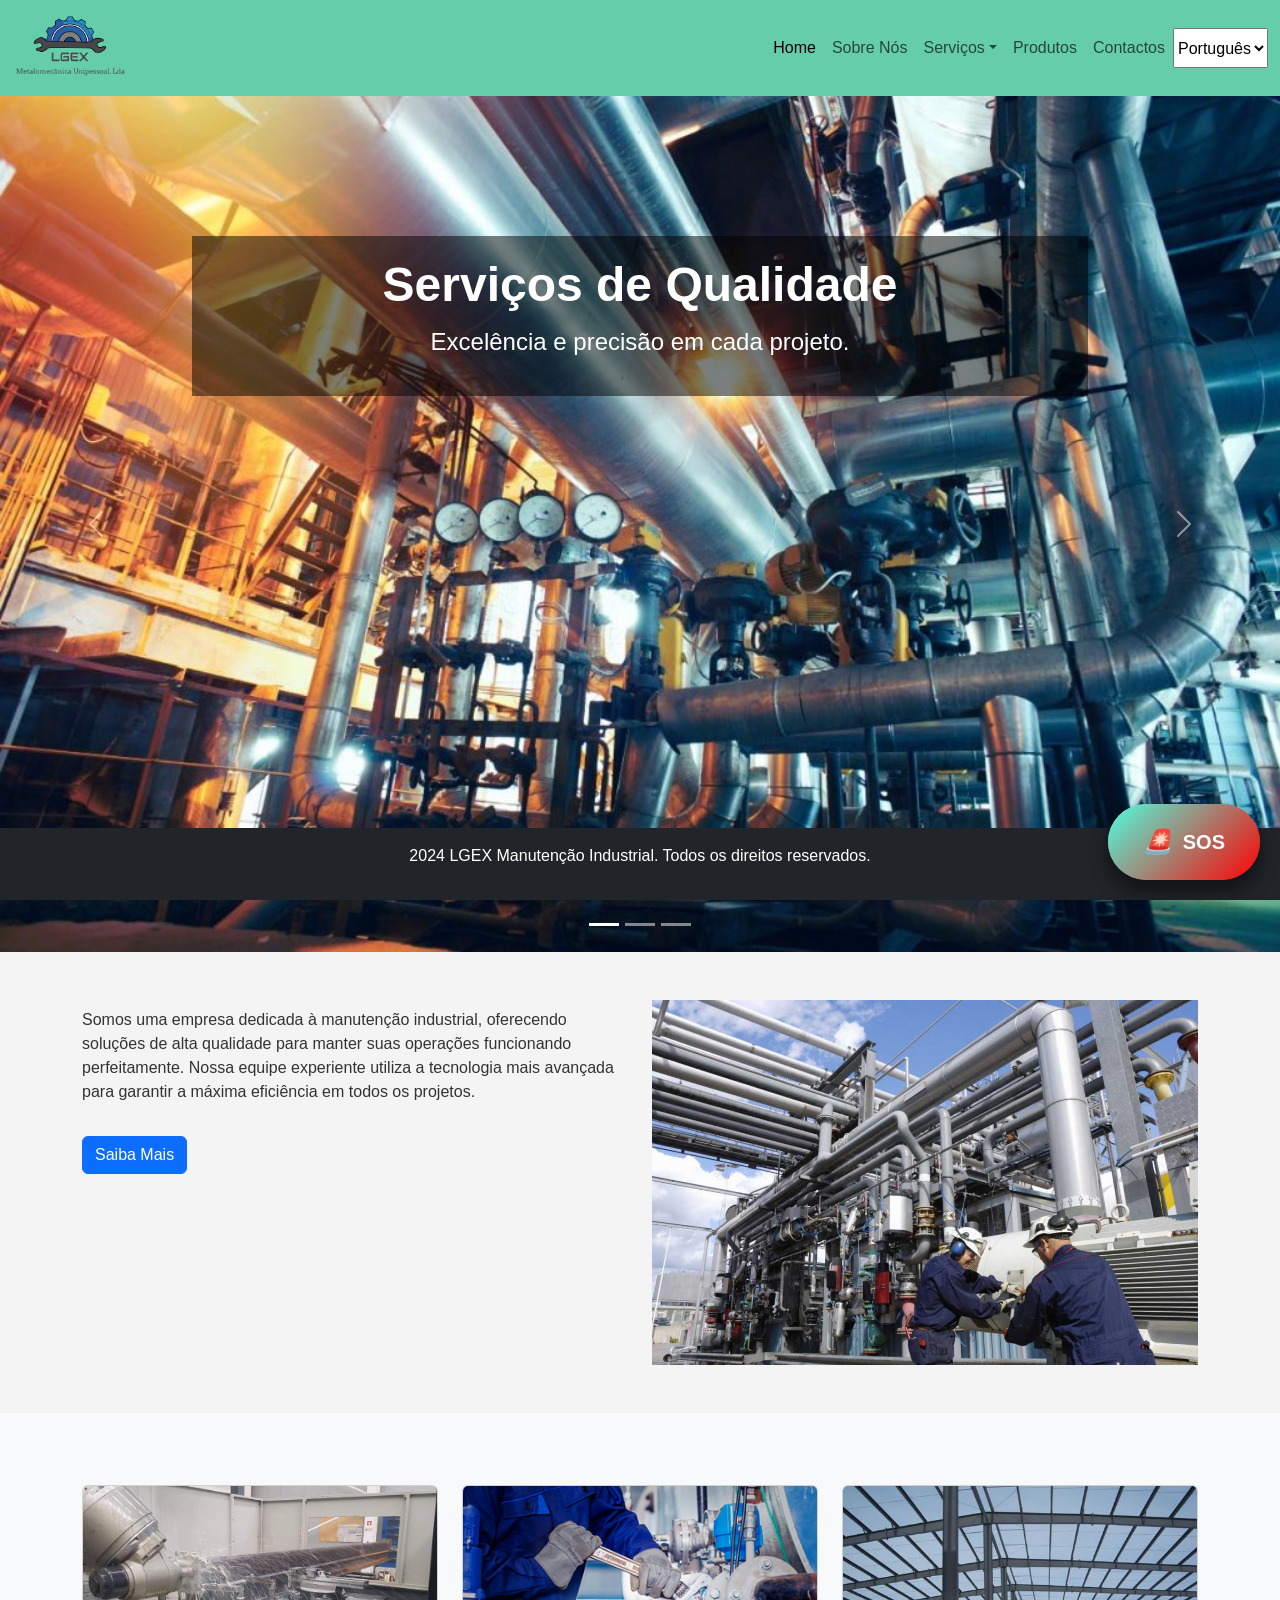
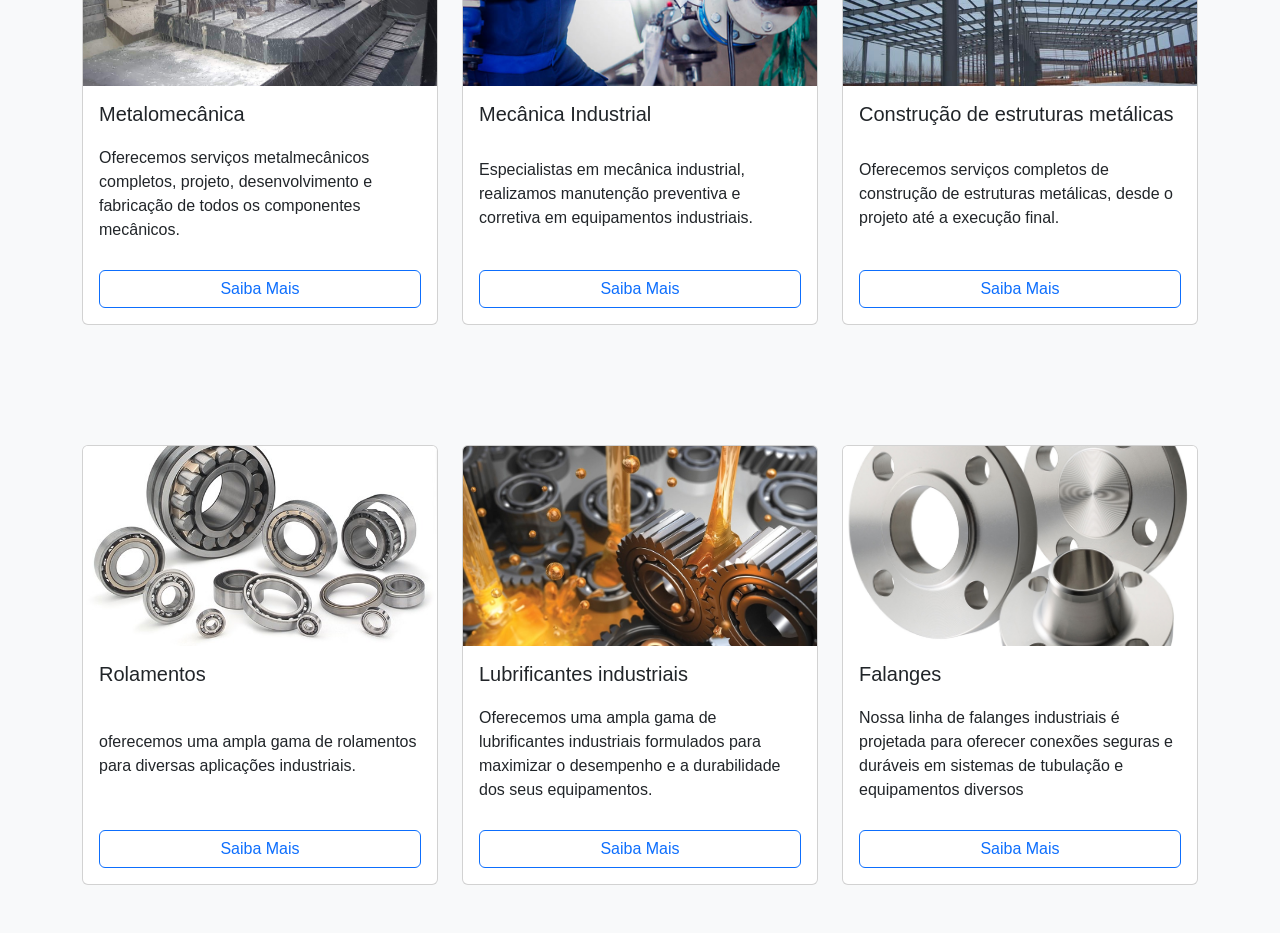
==== commit 060068de: "sos_button" ====
--- a/index.html
+++ b/index.html
@@ -6,6 +6,7 @@
     <title>Empresa de Manutenção Industrial</title>
     <link href="https://cdn.jsdelivr.net/npm/bootstrap@5.3.0/dist/css/bootstrap.min.css" rel="stylesheet">
     <link rel="stylesheet" href="css/style.css">
+    <link rel="stylesheet" href="sos_button.css">
 
     <style>
         body {
@@ -218,11 +219,36 @@
             </div>
         </div>
     </div>
-</section>
-
-
-
-   
+  
+
+     <!-- Botão SOS -->
+    <div class="sos-button-container">
+        <button class="sos-button" onclick="sosRequest()">
+            <i>🚨</i> SOS
+        </button>
+    </div>
+
+     <!-- Botão SOS -->
+    <div class="sos-button-container">
+        <button class="sos-button" onclick="sosRequest()">
+            <i>🚨</i> <strong>SOS</strong>
+        </button>
+    </div>
+
+    <!-- Alerta Personalizado -->
+    <div id="customAlert" class="alert-overlay" style="display: none;">
+        <div class="alert-box">
+            <div class="alert-message">
+                Solicitação de emergência 24/24 <br> a sua disposição: <br> <br> <strong><h4>936 752 249</h4></strong>
+            </div>
+            <button class="alert-button" onclick="closeCustomAlert()">OK</button>
+        </div>
+    </div>
+
+    <script src="sos_button.js"></script>
+    <!-- Botão SOS -->
+
+ </section>
 
     <!-- Footer -->
     <footer class="bg-dark text-white text-center py-3">
--- a/sos_button.css
+++ b/sos_button.css
@@ -0,0 +1,111 @@
+/* Estilo para o fundo escurecido */
+.alert-overlay {
+    position: fixed;
+    top: 0;
+    left: 0;
+    width: 100%;
+    height: 100%;
+    background: rgba(0, 0, 0, 0.7); /* Fundo semi-transparente */
+    display: flex;
+    align-items: center;
+    justify-content: center;
+    z-index: 1000; /* Aparece sobre outros elementos */
+}
+
+/* Estilo para a caixa de diálogo */
+.alert-box {
+    background-color: white;
+    width: 400px;
+    padding: 30px;
+    border-radius: 10px;
+    box-shadow: 0 5px 15px rgba(0, 0, 0, 0.3);
+    text-align: center;
+    position: relative;
+    z-index: 1001; /* Aparece sobre o fundo */
+    font-family: 'Arial', sans-serif;
+}
+
+/* Estilo para o texto do alerta */
+.alert-message {
+    font-size: 18px;
+    margin-bottom: 20px;
+}
+
+/* Estilo para o botão de confirmação */
+.alert-button {
+    background: linear-gradient(135deg, #4dffe1, #ff0000); /* Gradiente vermelho */
+    color: white;
+    border: none;
+    padding: 10px 20px;
+    border-radius: 5px;
+    cursor: pointer;
+    font-size: 16px;
+    transition: background-color 0.3s ease;
+}
+
+.alert-button:hover {
+    background-color: #ff4d4d; /* Alteração da cor ao hover */
+}
+
+
+/* Estilo aprimorado para o botão SOS */
+.sos-button-container {
+    position: fixed;
+    bottom: 20px;
+    right: 20px;
+    z-index: 1000; /* Sempre visível */
+}
+
+.sos-button {
+    background: linear-gradient(135deg, #4dffe1, #ff0000); /* Gradiente vermelho */
+    color: white;
+    font-size: 20px;
+    font-weight: bold;
+    border: none;
+    padding: 20px 35px;
+    border-radius: 50px;
+    cursor: pointer;
+    box-shadow: 0 10px 20px rgba(0, 0, 0, 0.3);
+    transition: all 0.3s ease;
+    position: relative;
+    overflow: hidden;
+    display: flex;
+    align-items: center;
+    justify-content: center;
+}
+
+.sos-button:hover {
+    background: linear-gradient(135deg, #ff6666); /* Alteração de cor ao hover */
+    box-shadow: 0 15px 30px rgba(0, 0, 0, 0.5);
+    transform: scale(1.1); /* Leve ampliação ao hover */
+}
+
+/* Animação de pulso para chamar a atenção */
+.sos-button::before {
+    content: "";
+    position: absolute;
+    width: 150%;
+    height: 150%;
+    top: 50%;
+    left: 50%;
+    background: rgba(255, 0, 0, 0.4);
+    z-index: 0;
+    border-radius: 50%;
+    transform: translate(-50%, -50%) scale(0);
+    transition: transform 0.5s ease;
+}
+
+.sos-button:hover::before {
+    transform: translate(-50%, -50%) scale(1);
+}
+
+/* Ícone do botão */
+.sos-button i {
+    margin-right: 10px;
+    font-size: 24px;
+}
+
+.sos-button:active {
+    transform: scale(0.95);
+    box-shadow: 0 5px 15px rgba(0, 0, 0, 0.2);
+}
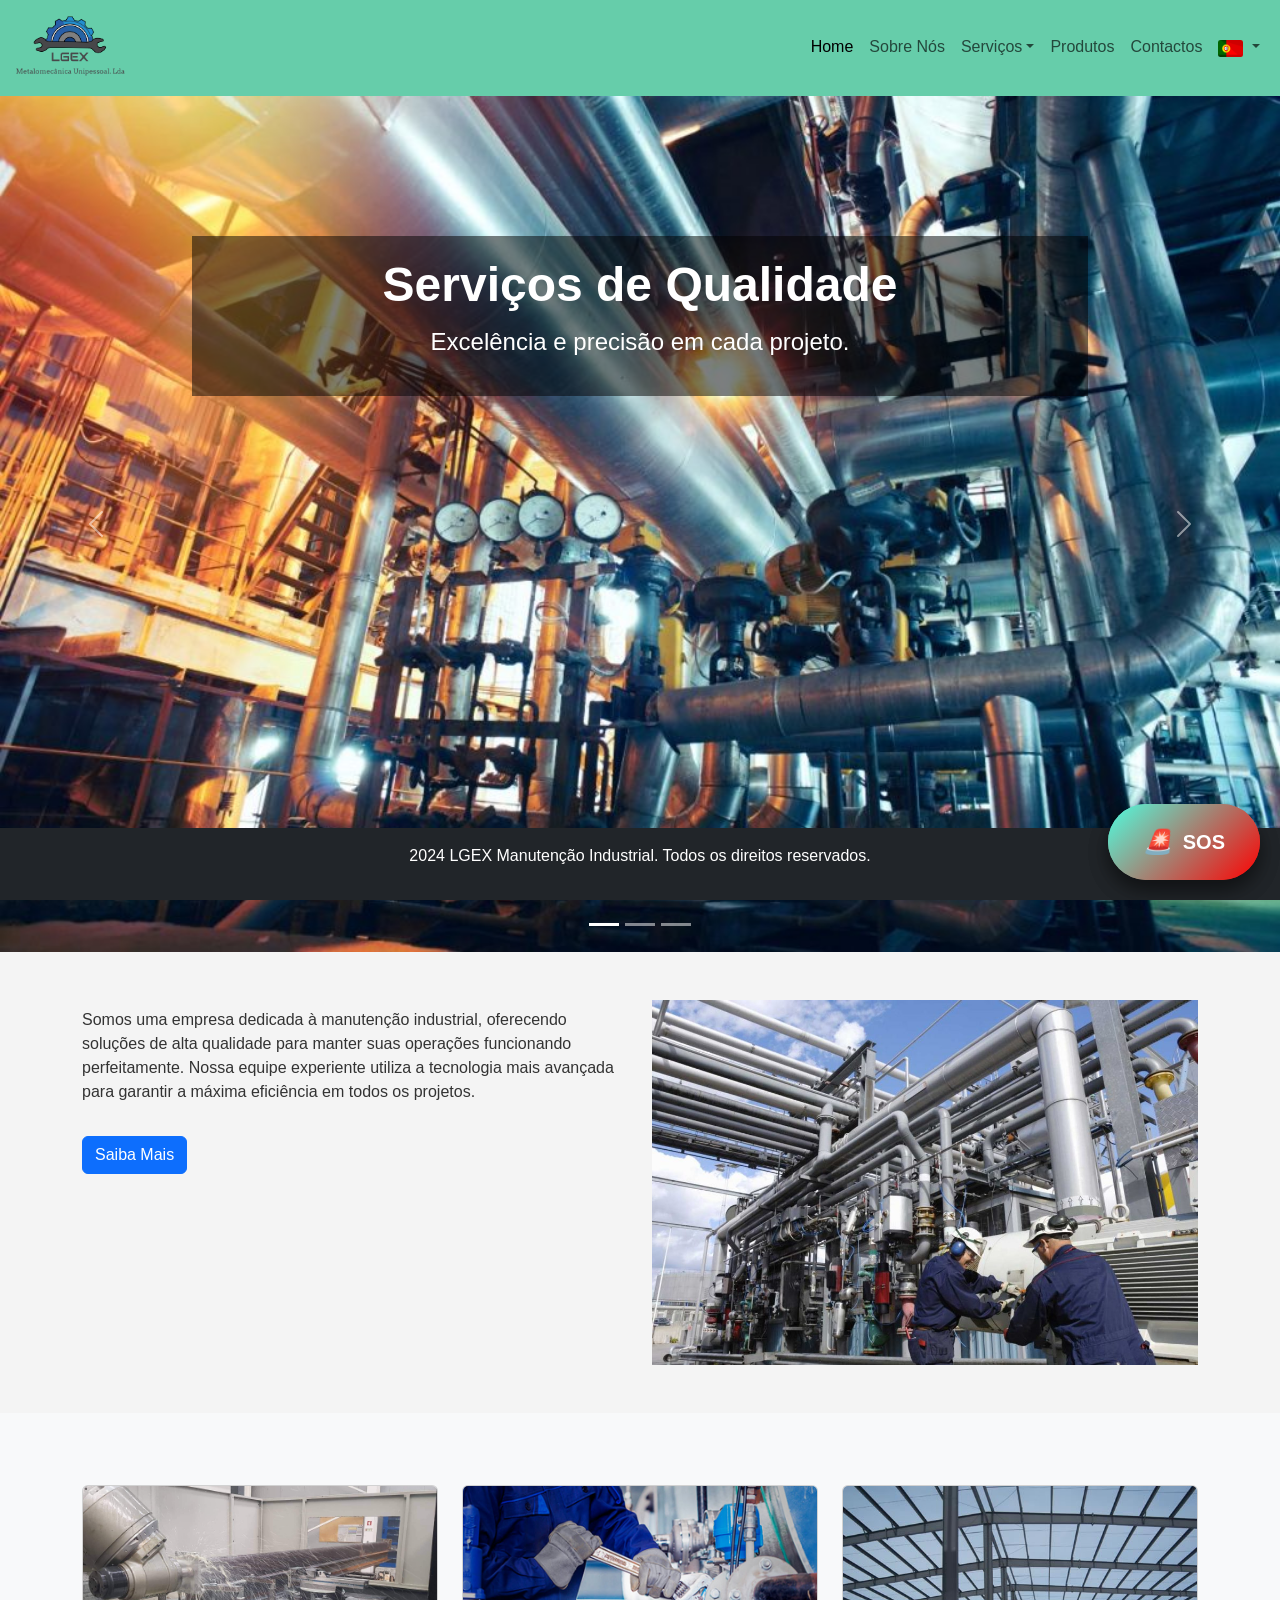
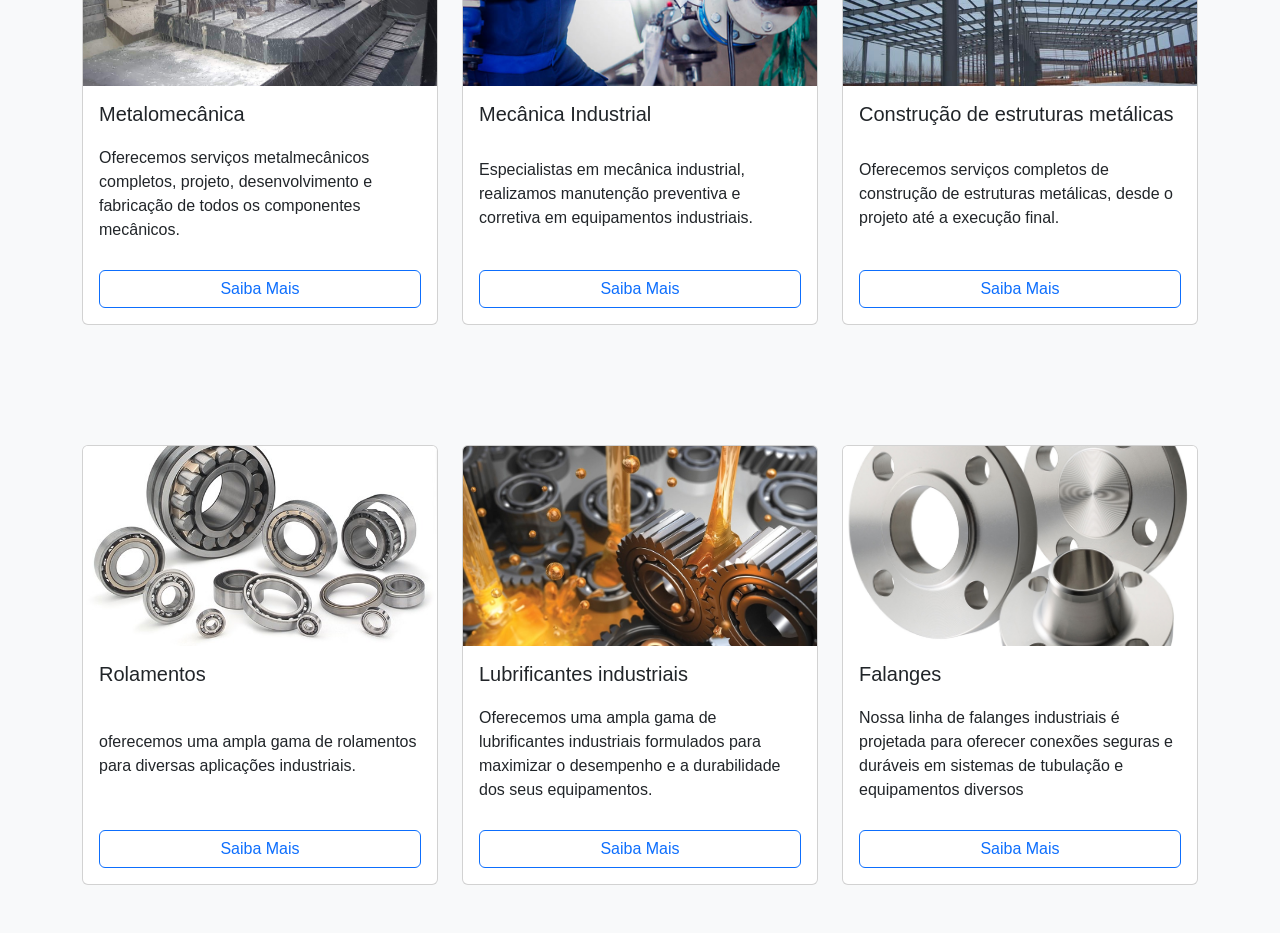
==== commit 634b7a7b: "flag on site" ====
--- a/index.html
+++ b/index.html
@@ -7,6 +7,8 @@
     <link href="https://cdn.jsdelivr.net/npm/bootstrap@5.3.0/dist/css/bootstrap.min.css" rel="stylesheet">
     <link rel="stylesheet" href="css/style.css">
     <link rel="stylesheet" href="sos_button.css">
+    <link rel="stylesheet" href="sos_button.css">
+    
 
     <style>
         body {
@@ -52,7 +54,7 @@
                         Serviços
                     </a>
                     <ul class="dropdown-menu" aria-labelledby="navbarDropdownServices">
-                        <li><a class="dropdown-item" href="services-metalomecanica.html" data-lang="">Metalomecânica</a></li>
+                        <li><a class="dropdown-item" href="services-metalomecanica.html" data-lang="Metalworking">Metalomecânica</a></li>
                         <li><a class="dropdown-item" href="services-mecanica-industrial.html" data-lang="Industrial-Mechanics">Mecânica Industrial</a></li>
                         <li><a class="dropdown-item" href="services-pintura.html" data-lang="painting">Pintura</a></li>
                         <li><a class="dropdown-item" href="services-reparacao-maquinas.html" data-lang="machine-repair">Reparação de Máquinas</a></li>
@@ -65,18 +67,50 @@
                     <a class="nav-link" href="products.html" data-lang="products">Produtos</a>
                 </li>
 				 
-                    
+                
                    <li class="nav-item">
                         <a class="nav-link" href="contacts.html" data-lang="contacts">Contatos</a>
                     </li>
                     
-                    <label for="language-select"></label>
-                    <select id="language-select">
-                        <option value="en" >English</option>
-                        <option value="fr" >Français</option>
-                        <option value="de">Deutsch</option>
-                        <option value="pt" selected>Português</option>
-                    </select>
+                     <!-- flags section -->
+                    <li class="nav-item dropdown">
+                        <a class="nav-link dropdown-toggle" href="#" id="language-select" role="button" data-bs-toggle="dropdown" aria-expanded="false">
+                            <!-- Apenas a bandeira será exibida aqui -->
+                            <img src="" alt="" class="flag-icon" id="selected-flag" width="25">
+                        </a>
+                        
+                       
+                        <ul class="dropdown-menu dropdown-menu-end" aria-labelledby="language-select" style="width: auto;">
+                           
+                                <!-- Opção para Português -->
+                                <li><a class="dropdown-flag" href="#" data-language="pt">
+                                <img src="img/pt.png" alt="Português" class="flag-icon" id="pt" width="25" onclick="location.reload()">
+                                
+                                </a></li>
+                          
+                                <!-- Opção para Francês -->
+                                <li><a class="dropdown-flag" href="#" data-language="fr">
+                                <img src="img/fr.png" alt="Francês" class="flag-icon" id="fr" width="25" onclick="location.reload()">
+                                
+                                </a></li>
+                                <!-- Opção para Alemão -->
+                                <li><a class="dropdown-flag" href="#" data-language="de">
+                                <img src="img/de.png" alt="Alemão" class="flag-icon" id="de" width="25" onclick="location.reload()">
+                                
+                                </a></li>
+                                <!-- Opção para Inglês -->
+                                <li><a class="dropdown-flag" href="#" data-language="en">
+                                <img src="img/en.png" alt="Inglês" class="flag-icon" id="en" width="25" onclick="location.reload()">
+                                
+                                </a></li>
+                            
+                        
+                        </ul>
+                      
+                    </li>
+
+                  
+                    <!-- flags section -->
 
                     
 
@@ -239,7 +273,7 @@
     <div id="customAlert" class="alert-overlay" style="display: none;">
         <div class="alert-box">
             <div class="alert-message">
-                Solicitação de emergência 24/24 <br> a sua disposição: <br> <br> <strong><h4>936 752 249</h4></strong>
+                <p data-lang="sos-alert">Solicitação de emergência, 24/24</p> <p data-lang="sos-alert1"></p>  <strong><h4>+351 936 752 249</h4></strong>
             </div>
             <button class="alert-button" onclick="closeCustomAlert()">OK</button>
         </div>
@@ -343,6 +377,9 @@
                 'construction-of-metallic-structures':'Construção de estruturas metálicas',
                 'construction-of-metallic-structures-desc':'Oferecemos serviços completos de construção de estruturas metálicas, desde o projeto até a execução final.',
                    //Menu dropdown list of services
+                //sos
+                'sos-alert':'Solicitação de emergência, 24/24',
+                'sos-alert1':'a sua disposição :',
                 
             },
             fr: {
@@ -481,6 +518,10 @@
                 'surface-treatment':'Traitement de surface',
                  //Menu dropdown list of services
 
+                 //sos
+                'sos-alert':'Demande d`urgence, 24/24',
+                'sos-alert1':'à votre disposition :',
+
 
                 
 
@@ -573,6 +614,9 @@
                 'construction-of-metallic-structures-desc':'Wir bieten komplette Dienstleistungen im Bereich Metallkonstruktionen an, vom Entwurf bis zur endgültigen Ausführung.',
                 'surface-treatment':'Oberflächenbehandlung',
                  //Menu dropdown list of services
+                 //sos
+                 'sos-alert':'Notfallanfrage, 24/24',
+                 'sos-alert1':'Zu Ihrer Verfügung :'
 
 
 
@@ -667,38 +711,93 @@
                  'construction-of-metallic-structures-desc':'We offer complete metal structure construction services, from design to final execution.',
                  'surface-treatment':'Surface Treatment',
                  //Menu dropdown list of services
+                //sos
+                'sos-alert':'Emergency request, 24/24',
+                'sos-alert1':'at your disposal :'
+
+
 
        
     }
 
         };
 
-        document.addEventListener("DOMContentLoaded", function() {
-    var selectElement = document.getElementById("language-select");
-
-    // Função para alterar o idioma e salvar a escolha
+        // Mapa de bandeiras
+    const flagMap = {
+        pt: 'img/pt.png',
+        fr: 'img/fr.png',
+        de: 'img/de.png',
+        en: 'img/en.png'
+    };
+
+    
+
+    // Função para trocar idioma e bandeira
     function changeLanguage(language) {
+        // Troca o texto com base na língua selecionada
         document.querySelectorAll('[data-lang]').forEach(el => {
-            el.textContent = translations[language][el.getAttribute('data-lang')];
+            const key = el.getAttribute('data-lang');
+            if (translations[language][key]) {
+                el.textContent = translations[language][key];
+            }
         });
-        localStorage.setItem('selectedLanguage', language); // Salva o idioma no localStorage
+        
+        // Salva o idioma no localStorage
+        localStorage.setItem('selectedLanguage', language);
+
+        // Troca a bandeira no dropdown
+        const flagIcon = document.querySelector('#selected-flag');
+        flagIcon.src = flagMap[language];
+        flagIcon.alt = language;
+       
+        //Eliminar a bandeira das opções possíevis caso for selecionado
+        const ptChange = document.querySelector('#pt');
+        const frChange = document.querySelector('#fr');
+        const deChange = document.querySelector('#de');
+        const enChange = document.querySelector('#en');
+      
+        if(flagIcon.src==ptChange.src){
+            ptChange.remove(); // Remove completamente o elemento 
+        }
+        if(flagIcon.src==frChange.src){
+            frChange.remove(); // Remove completamente o elemento 
+            
+
+        }
+        if(flagIcon.src==deChange.src){
+            deChange.remove(); // Remove completamente o elemento 
+            
+        }
+        if(flagIcon.src==enChange.src){
+            enChange.remove(); // Remove completamente o elemento 
+            
+        }
+      
+             
     }
-
-    // Carregar o idioma salvo no localStorage ao abrir a página
-    var savedLanguage = localStorage.getItem('selectedLanguage');
-    if (savedLanguage) {
-        changeLanguage(savedLanguage);
-        selectElement.value = savedLanguage; // Ajusta o seletor para refletir o idioma salvo
-    } else {
-        changeLanguage('pt'); // Define o idioma padrão para Português ao carregar a página
-    }
-
-    // Evento de mudança para o seletor de idiomas
-    selectElement.addEventListener("change", function() {
-        var selectedValue = selectElement.value; // Obtém o valor selecionado atual
-        changeLanguage(selectedValue); // Chama a função com o novo idioma selecionado
+   
+    // Ao carregar a página, carrega o idioma salvo no localStorage
+    document.addEventListener("DOMContentLoaded", function() {
+        var savedLanguage = localStorage.getItem('selectedLanguage');
+        if (savedLanguage) {
+            changeLanguage(savedLanguage);
+            
+        } else {
+            changeLanguage('pt'); // Idioma padrão é o Português
+        }
+
+        // Adiciona eventos de clique às bandeiras no dropdown
+        document.querySelectorAll('.dropdown-flag').forEach(item => {
+            item.addEventListener('click', function(e) {
+                e.preventDefault();
+                const selectedLanguage = this.getAttribute('data-language');
+                changeLanguage(selectedLanguage);
+                
+       
+            });
+        });
     });
-});
+
     </script>
 
 
--- a/css/style.css
+++ b/css/style.css
@@ -1,9 +1,10 @@
 body {
     font-family: Arial, sans-serif;
+    
 }
 
 .container-fluid {
-    color: #F0F8FF;
+    color: #fff0f2;
 }
 
 .carousel-caption {
@@ -54,16 +55,20 @@
     cursor: pointer;
 }
 
-.navbar ul {
-    text-align: center;
+
+
+
+.navbar ul a {
+    text-align: left;
   }
 
 
-
+/*
 .navbar a:hover {
-    text-decoration: white;
+    text-decoration: none;
+    
   }
-
+*/
   
 
 /* CSS personalizado para ajustar a posição das legendas do carrossel */
@@ -132,7 +137,38 @@
 
 .nav-link:hover, .btn:hover {
     color: #000;
-    background-color: #ddd;
+    /*background-color: #ddd;*/
+}
+
+
+.dropdown-flag{
+    display: flex;
+    justify-content: flex-end;
+    margin-right: 15%;
+    background-color: transparent;
+    background: transparent !important;
+  
+}
+
+/* Remove o fundo e as bordas do dropdown */
+.dropdown-menu a {
+    background-color: rgba(0, 0, 0, 0.5);
+    border: none !important;
+    color: #fff0f2;
+   
+}
+
+.dropdown-menu {
+    background: transparent !important;
+    border: none !important;
+    color: white !important;
+    font-weight: bold !important;    
+}
+
+footer {
+    position: fixed;
+    bottom: 0;
+    width: 100%;
 }
 
 
@@ -140,3 +176,7 @@
 
 
 
+
+
+
+
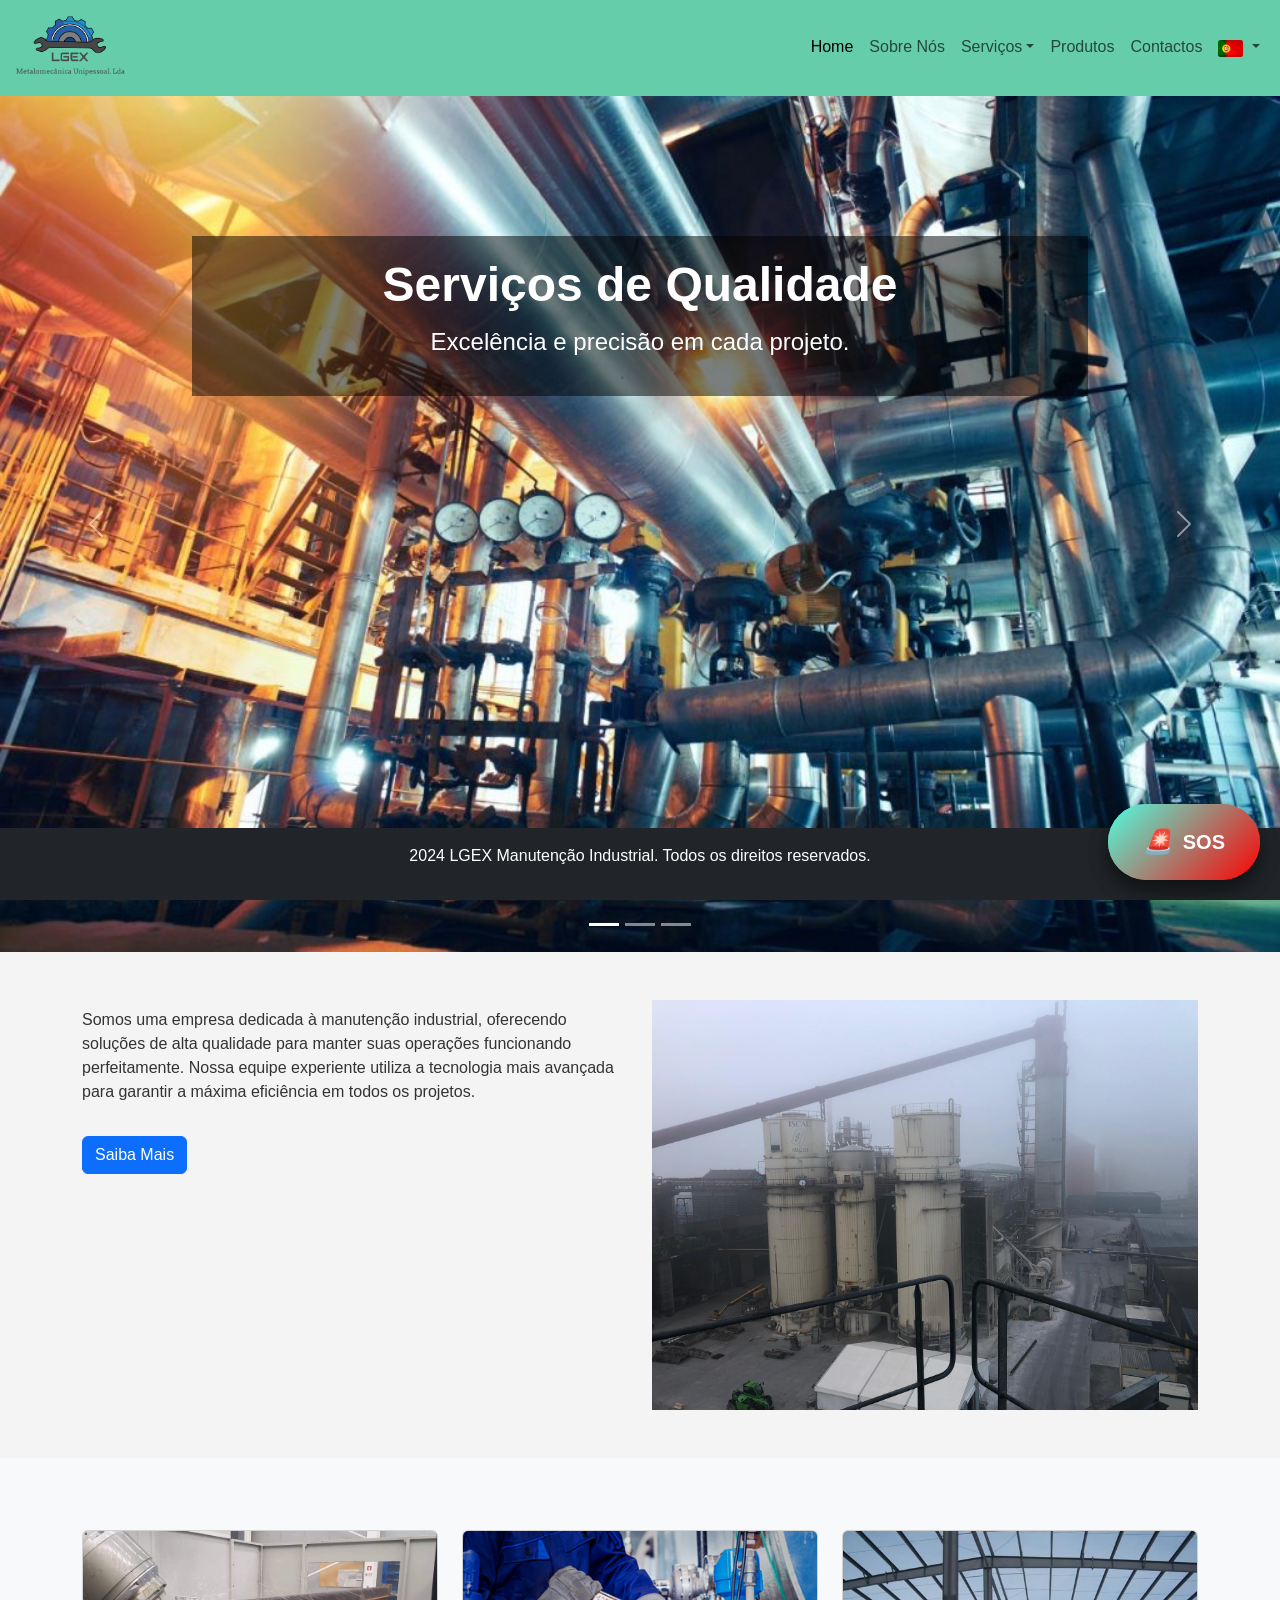
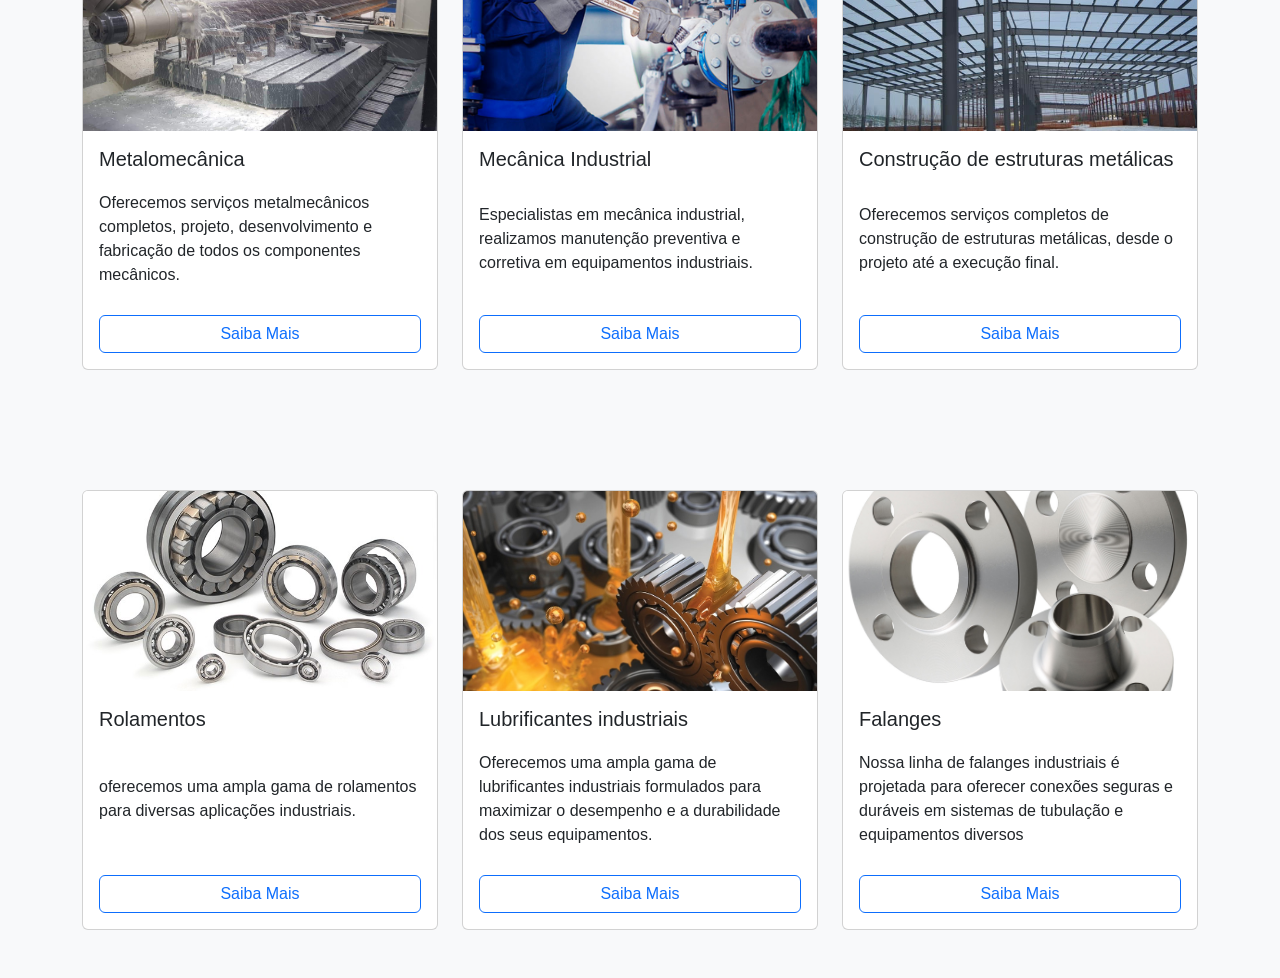
==== commit 7a165d03: "término" ====
--- a/index.html
+++ b/index.html
@@ -8,6 +8,7 @@
     <link rel="stylesheet" href="css/style.css">
     <link rel="stylesheet" href="sos_button.css">
     <link rel="stylesheet" href="sos_button.css">
+    <script src="code.js" defer></script>
     
 
     <style>
@@ -56,10 +57,11 @@
                     <ul class="dropdown-menu" aria-labelledby="navbarDropdownServices">
                         <li><a class="dropdown-item" href="services-metalomecanica.html" data-lang="Metalworking">Metalomecânica</a></li>
                         <li><a class="dropdown-item" href="services-mecanica-industrial.html" data-lang="Industrial-Mechanics">Mecânica Industrial</a></li>
-                        <li><a class="dropdown-item" href="services-pintura.html" data-lang="painting">Pintura</a></li>
+                        <li><a class="dropdown-item" href="services-pintura.html" data-lang="painting">Pint</a></li>
                         <li><a class="dropdown-item" href="services-reparacao-maquinas.html" data-lang="machine-repair">Reparação de Máquinas</a></li>
                         <li><a class="dropdown-item" href="services-construcao-estruturas.html" data-lang="construction-of-metallic-structures">Construção de Estruturas Metálicas</a></li>
                         <li><a class="dropdown-item" href="services-tratamento-superficies.html" data-lang="surface-treatment">Tratamento de Superfícies</a></li>
+                        <li><a class="dropdown-item" href="services-electrical.html" data-lang="eletrical-services"></a></li>
                     </ul>
                 </li>
 
@@ -84,23 +86,23 @@
                            
                                 <!-- Opção para Português -->
                                 <li><a class="dropdown-flag" href="#" data-language="pt">
-                                <img src="img/pt.png" alt="Português" class="flag-icon" id="pt" width="25" onclick="location.reload()">
+                                <img src="img/pt.png" alt="Português" class="flag-icon" id="pt" width="40" height="40" onclick="location.reload()">
                                 
                                 </a></li>
                           
                                 <!-- Opção para Francês -->
                                 <li><a class="dropdown-flag" href="#" data-language="fr">
-                                <img src="img/fr.png" alt="Francês" class="flag-icon" id="fr" width="25" onclick="location.reload()">
+                                <img src="img/fr.png" alt="Francês" class="flag-icon" id="fr" width="40" height="40" onclick="location.reload()">
                                 
                                 </a></li>
                                 <!-- Opção para Alemão -->
                                 <li><a class="dropdown-flag" href="#" data-language="de">
-                                <img src="img/de.png" alt="Alemão" class="flag-icon" id="de" width="25" onclick="location.reload()">
+                                <img src="img/de.png" alt="Alemão" class="flag-icon" id="de" width="40" height="40" onclick="location.reload()">
                                 
                                 </a></li>
                                 <!-- Opção para Inglês -->
                                 <li><a class="dropdown-flag" href="#" data-language="en">
-                                <img src="img/en.png" alt="Inglês" class="flag-icon" id="en" width="25" onclick="location.reload()">
+                                <img src="img/en.png" alt="Inglês" class="flag-icon" id="en" width="40" height="40" onclick="location.reload()">
                                 
                                 </a></li>
                             
@@ -170,7 +172,7 @@
                     <a href="about.html" class="btn btn-primary mt-3" data-lang="Find-out-more">Saiba Mais</a>
                 </div>
                 <div class="col-md-6">
-                    <img src="imagem/manutencao.jpg" class="img-fluid" alt="Manutenção Industrial">
+                    <img src="imagem/gas.jfif" class="img-fluid" alt="Manutenção Industrial">
                 </div>
             </div>
         </div>
@@ -376,6 +378,7 @@
                 'painting':'Pintura',
                 'construction-of-metallic-structures':'Construção de estruturas metálicas',
                 'construction-of-metallic-structures-desc':'Oferecemos serviços completos de construção de estruturas metálicas, desde o projeto até a execução final.',
+                'eletrical-services':'Instalações electrica e Automação',
                    //Menu dropdown list of services
                 //sos
                 'sos-alert':'Solicitação de emergência, 24/24',
@@ -511,11 +514,13 @@
                  'metalworking-service':'Nous offrons des services métallo-mécaniques complets, conception, développement et fabrication de tous les composants mécaniques.',
                  'Industrial-Mechanics':'Mécanique industrielle',
                 'Industrial-Mechanics-desc':'Spécialistes en mécanique industrielle, nous réalisons la maintenance préventive et corrective des équipements industriels.',
-                'painting':'Pintura',
+                'painting':'',
                 'machine-repair':'Réparation de machines',
                 'construction-of-metallic-structures':'Construction de structures métalliques',
                 'construction-of-metallic-structures-desc':'Nous offrons des services complets de construction de structures métalliques, de la conception à l’exécution finale.',
                 'surface-treatment':'Traitement de surface',
+                'eletrical-services':'Electrical installations and automation',
+                
                  //Menu dropdown list of services
 
                  //sos
@@ -613,6 +618,7 @@
                 'construction-of-metallic-structures':'Bau von Metallkonstruktionen',
                 'construction-of-metallic-structures-desc':'Wir bieten komplette Dienstleistungen im Bereich Metallkonstruktionen an, vom Entwurf bis zur endgültigen Ausführung.',
                 'surface-treatment':'Oberflächenbehandlung',
+                'eletrical-services':'Elektroinstallationen und Automatisierung',
                  //Menu dropdown list of services
                  //sos
                  'sos-alert':'Notfallanfrage, 24/24',
@@ -710,6 +716,7 @@
                  'construction-of-metallic-structures':'Construction of metallic structures',
                  'construction-of-metallic-structures-desc':'We offer complete metal structure construction services, from design to final execution.',
                  'surface-treatment':'Surface Treatment',
+                 'eletrical-services':'Electrical installations and automation',
                  //Menu dropdown list of services
                 //sos
                 'sos-alert':'Emergency request, 24/24',
--- a/css/style.css
+++ b/css/style.css
@@ -61,6 +61,8 @@
 .navbar ul a {
     text-align: left;
   }
+
+
 
 
 /*
@@ -144,7 +146,7 @@
 .dropdown-flag{
     display: flex;
     justify-content: flex-end;
-    margin-right: 15%;
+    margin-left: 0%;
     background-color: transparent;
     background: transparent !important;
   
